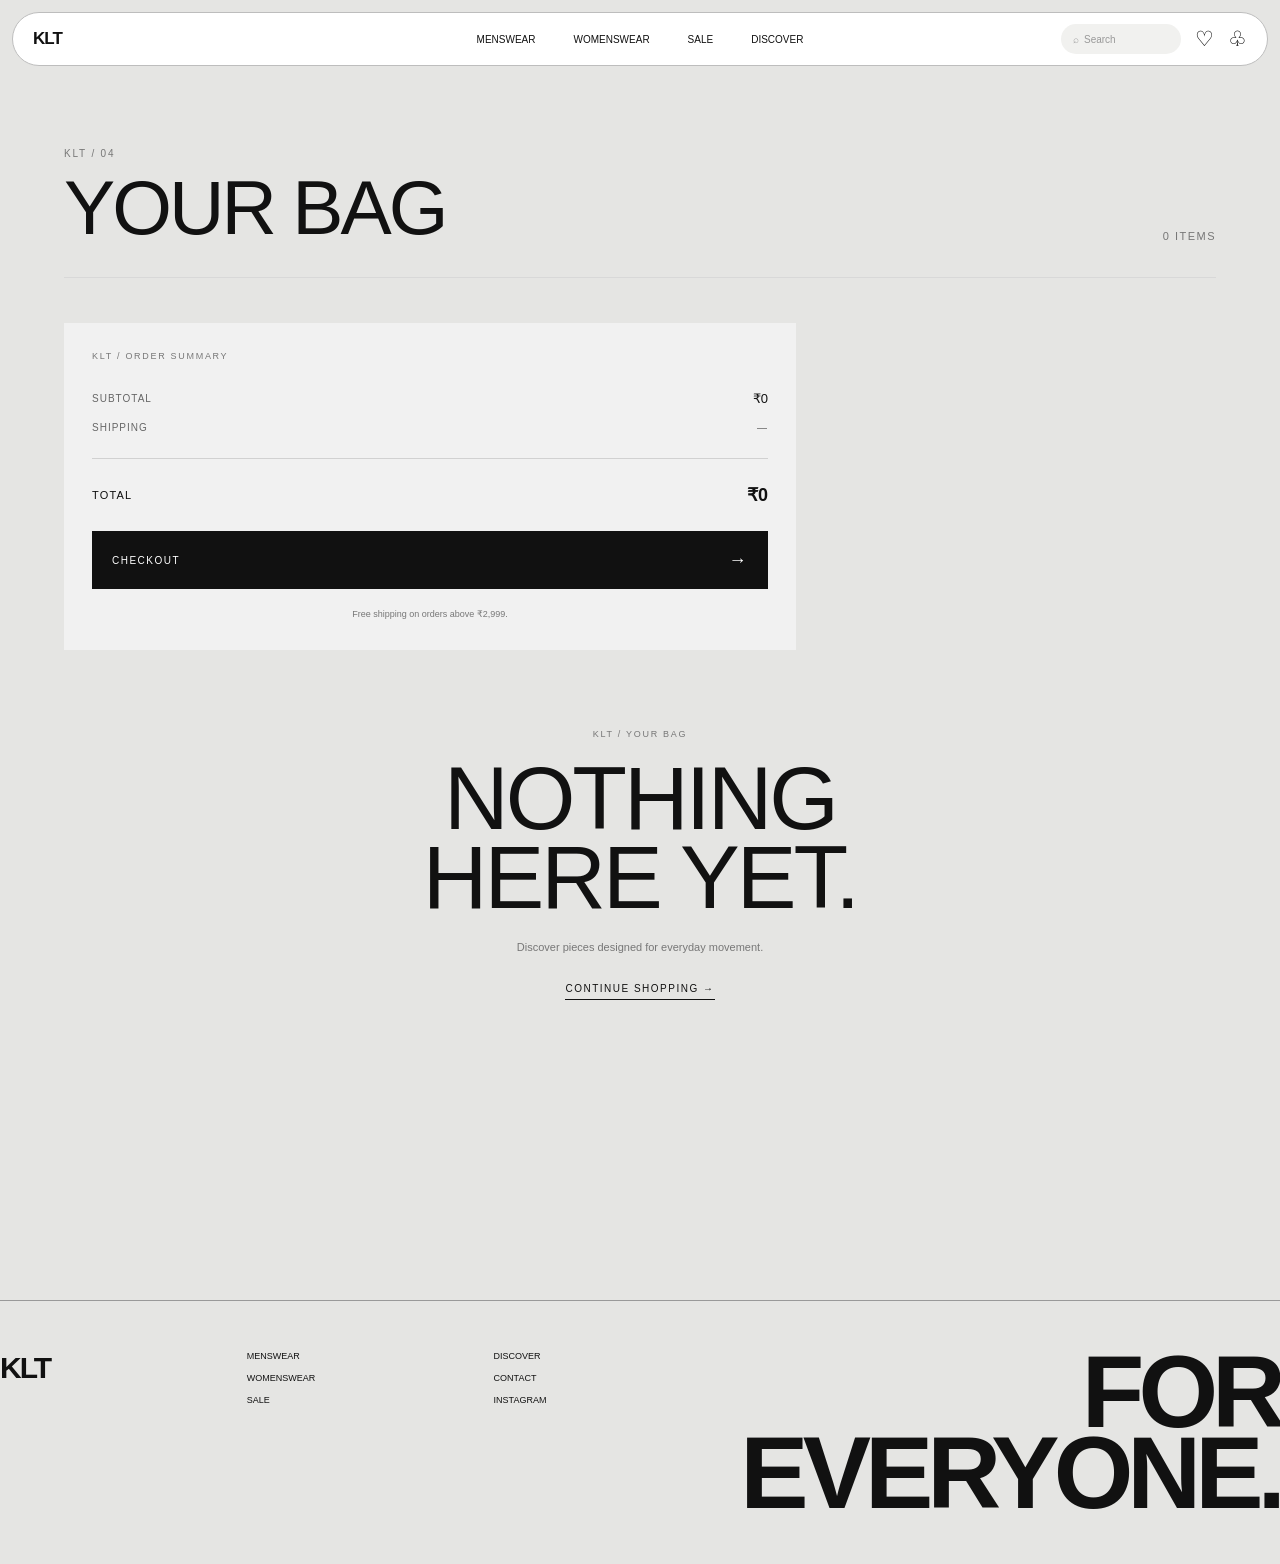
==== bag.html @ d9fa14cc "added wishlist functionality and shopping bag" ====
<!DOCTYPE html>
<html lang="en">

<head>

    <meta charset="UTF-8">

    <meta name="viewport" content="width=device-width, initial-scale=1.0">

    <title>KLT — Shopping Bag</title>

    <link rel="stylesheet" href="style.css">

</head>


<body>


    <!-- ================= NAVBAR ================= -->

    <header class="shop-navbar">

        <a href="index.html" class="shop-logo">
            KLT
        </a>


        <nav class="shop-nav">

            <a href="mens.html">
                MENSWEAR
            </a>

            <a href="womens.html">
                WOMENSWEAR
            </a>

            <a href="sale.html">
                SALE
            </a>

            <a href="discover.html">
                DISCOVER
            </a>

        </nav>


        <div class="shop-actions">

            <div class="shop-search">

                <span>⌕</span>

                <span>
                    Search
                </span>

            </div>


            <button
                type="button"
                aria-label="Wishlist"
            >
                ♡
            </button>


            <button
                type="button"
                aria-label="Shopping bag"
                class="bag-nav-button"
            >
                ♧
            </button>

        </div>

    </header>




    <!-- ================= BAG PAGE ================= -->

    <main class="bag-page">


        <!-- ================= HEADER ================= -->

        <section class="bag-header">

            <div>

                <p>
                    KLT / 04
                </p>

                <h1>
                    YOUR BAG
                </h1>

            </div>


            <span id="bagCount">
                0 ITEMS
            </span>

        </section>




        <!-- ================= BAG CONTENT ================= -->

        <section class="bag-layout">


            <!-- ================= PRODUCTS ================= -->

            <div
                class="bag-items"
                id="bagItems"
            >
            </div>




            <!-- ================= SUMMARY ================= -->

            <aside class="bag-summary">


                <p class="summary-label">
                    KLT / ORDER SUMMARY
                </p>


                <div class="summary-row">

                    <span>
                        SUBTOTAL
                    </span>

                    <strong id="subtotal">
                        ₹0
                    </strong>

                </div>


                <div class="summary-row">

                    <span>
                        SHIPPING
                    </span>

                    <span id="shipping">
                        —
                    </span>

                </div>


                <div class="summary-divider"></div>


                <div class="summary-total">

                    <span>
                        TOTAL
                    </span>

                    <strong id="total">
                        ₹0
                    </strong>

                </div>


                <button
                    class="checkout-button"
                    id="checkoutButton"
                    type="button"
                >

                    <span>
                        CHECKOUT
                    </span>

                    <b>
                        →
                    </b>

                </button>


                <p class="shipping-note">

                    Free shipping on orders
                    above ₹2,999.

                </p>


            </aside>


        </section>




        <!-- ================= EMPTY BAG ================= -->

        <section
            class="empty-bag"
            id="emptyBag"
            style="display:none;"
        >

            <p>
                KLT / YOUR BAG
            </p>


            <h2>
                NOTHING
                <br>
                HERE YET.
            </h2>


            <span>
                Discover pieces designed
                for everyday movement.
            </span>


            <a href="mens.html">
                CONTINUE SHOPPING →
            </a>

        </section>


    </main>




    <!-- ================= FOOTER ================= -->

    <footer class="shop-footer">


        <div class="footer-logo">
            KLT
        </div>


        <div>

            <p>MENSWEAR</p>

            <p>WOMENSWEAR</p>

            <p>SALE</p>

        </div>


        <div>

            <p>DISCOVER</p>

            <p>CONTACT</p>

            <p>INSTAGRAM</p>

        </div>


        <div class="footer-big">

            FOR
            <br>
            EVERYONE.

        </div>


    </footer>




    <!-- ================= BAG SCRIPT ================= -->

    <script>


        /* =====================================================
           GET BAG
        ====================================================== */

        let bag =
            JSON.parse(
                localStorage.getItem("kltBag")
            ) || [];



        /* =====================================================
           ELEMENTS
        ====================================================== */

        const bagItems =
            document.getElementById("bagItems");


        const emptyBag =
            document.getElementById("emptyBag");


        const bagCount =
            document.getElementById("bagCount");


        const subtotalElement =
            document.getElementById("subtotal");


        const shippingElement =
            document.getElementById("shipping");


        const totalElement =
            document.getElementById("total");




        /* =====================================================
           FORMAT PRICE
        ====================================================== */

        function getPrice(price) {

            return Number(
                price
                    .replace("₹", "")
                    .replace(",", "")
            );

        }




        /* =====================================================
           FORMAT CURRENCY
        ====================================================== */

        function formatPrice(price) {

            return "₹" +
                price.toLocaleString("en-IN");

        }




        /* =====================================================
           UPDATE BAG
        ====================================================== */

        function updateBag() {


            bagItems.innerHTML = "";


            if (bag.length === 0) {

                bagItems.style.display =
                    "none";

                emptyBag.style.display =
                    "flex";

                bagCount.textContent =
                    "0 ITEMS";

                subtotalElement.textContent =
                    "₹0";

                shippingElement.textContent =
                    "—";

                totalElement.textContent =
                    "₹0";

                return;

            }


            bagItems.style.display =
                "flex";

            emptyBag.style.display =
                "none";




            /* ================= COUNT ================= */

            const totalItems =
                bag.reduce(
                    (total, item) =>
                        total + item.quantity,
                    0
                );


            bagCount.textContent =
                totalItems +
                (totalItems === 1
                    ? " ITEM"
                    : " ITEMS");




            /* ================= PRODUCTS ================= */

            bag.forEach((item, index) => {


                const price =
                    getPrice(item.price);


                const itemTotal =
                    price * item.quantity;


                const article =
                    document.createElement("article");


                article.className =
                    "bag-item";


                article.innerHTML = `

                    <div class="bag-item-image">

                        <img
                            src="${item.image}"
                            alt="${item.name}"
                        >

                    </div>


                    <div class="bag-item-info">

                        <div class="bag-item-top">

                            <div>

                                <p class="bag-category">
                                    KLT / COLLECTION
                                </p>

                                <h2>
                                    ${item.name}
                                </h2>

                                <p class="bag-size">
                                    SIZE / ${item.size}
                                </p>

                            </div>


                            <strong>
                                ${formatPrice(itemTotal)}
                            </strong>

                        </div>


                        <div class="bag-item-bottom">

                            <div class="quantity-control">

                                <button
                                    type="button"
                                    data-action="decrease"
                                    data-index="${index}"
                                >
                                    −
                                </button>


                                <span>
                                    ${item.quantity}
                                </span>


                                <button
                                    type="button"
                                    data-action="increase"
                                    data-index="${index}"
                                >
                                    +
                                </button>

                            </div>


                            <button
                                class="remove-item"
                                type="button"
                                data-action="remove"
                                data-index="${index}"
                            >
                                REMOVE
                            </button>

                        </div>

                    </div>

                `;


                bagItems.appendChild(article);

            });




            /* ================= TOTAL ================= */

            const subtotal =
                bag.reduce(
                    (total, item) =>
                        total +
                        (
                            getPrice(item.price) *
                            item.quantity
                        ),
                    0
                );


            let shipping = 0;


            if (subtotal > 0 && subtotal < 2999) {

                shipping = 99;

            }


            const total =
                subtotal + shipping;


            subtotalElement.textContent =
                formatPrice(subtotal);


            shippingElement.textContent =
                shipping === 0
                    ? "FREE"
                    : formatPrice(shipping);


            totalElement.textContent =
                formatPrice(total);

        }




        /* =====================================================
           QUANTITY + REMOVE
        ====================================================== */

        bagItems.addEventListener(
            "click",
            function(event) {


                const button =
                    event.target.closest("button");


                if (!button) {

                    return;

                }


                const index =
                    Number(button.dataset.index);


                const action =
                    button.dataset.action;


                if (
                    action === "increase"
                ) {

                    bag[index].quantity += 1;

                }


                if (
                    action === "decrease"
                ) {

                    bag[index].quantity -= 1;


                    if (
                        bag[index].quantity <= 0
                    ) {

                        bag.splice(index, 1);

                    }

                }


                if (
                    action === "remove"
                ) {

                    bag.splice(index, 1);

                }


                localStorage.setItem(
                    "kltBag",
                    JSON.stringify(bag)
                );


                updateBag();

            }
        );




        /* =====================================================
           CHECKOUT
        ====================================================== */

        document
            .getElementById("checkoutButton")
            .addEventListener(
                "click",
                function() {


                    if (bag.length === 0) {

                        return;

                    }


                    alert(
                        "KLT checkout is coming next."
                    );

                }
            );




        /* =====================================================
           INITIAL LOAD
        ====================================================== */

        updateBag();


    </script>


</body>

</html>
---- style.css ----
/* =========================================
   RESET
========================================= */

* {
    margin: 0;
    padding: 0;
    box-sizing: border-box;
}


html {
    scroll-behavior: smooth;
}


body {
    width: 100%;

    min-height: 100vh;

    background: #e5e5e3;

    color: #111;

    font-family: Arial, Helvetica, sans-serif;

    overflow-x: hidden;
}


/* =========================================
   NAVBAR
========================================= */

.navbar {

    width: calc(100% - 24px);

    height: 54px;

    margin: 12px;

    padding: 0 20px;

    background: #ffffff;

    border: 1px solid #bdbdbd;

    border-radius: 30px;

    display: flex;

    align-items: center;

    justify-content: space-between;

    position: relative;

    z-index: 10;
}


/* LOGO */

.logo {

    width: 60px;

    font-size: 10px;

    font-weight: 900;

    line-height: 9px;

    letter-spacing: -0.5px;
}


.logo span {

    display: block;

}


/* NAV LINKS */

nav {

    display: flex;

    align-items: center;

    justify-content: center;

    gap: 42px;

    position: absolute;

    left: 50%;

    transform: translateX(-50%);
}


nav a {

    color: #111;

    text-decoration: none;

    font-size: 10px;

    white-space: nowrap;
}


/* RIGHT SIDE */

.nav-right {

    display: flex;

    align-items: center;

    gap: 14px;
}


.search {

    width: 120px;

    height: 30px;

    border-radius: 20px;

    background: #f1f1ef;

    display: flex;

    align-items: center;

    gap: 5px;

    padding: 0 12px;

    color: #999;

    font-size: 10px;
}


.nav-right button {

    border: none;

    background: transparent;

    font-size: 21px;

    cursor: pointer;

    color: #111;
}


/* =========================================
   MAIN CONTAINER
========================================= */

.container {

    width: calc(100% - 24px);

    margin: 0 12px 12px;

    display: grid;

    grid-template-columns: 1fr 1fr;

    gap: 8px;

    height: 620px;

}


/* =========================================
   LEFT COLUMN
========================================= */

.left-column {

    min-width: 0;

    display: grid;

    grid-template-rows: 1.7fr 1fr;

    gap: 8px;

}


/* =========================================
   TEXT CARD
========================================= */

.text-card {

    min-height: 0;

    background: #d7d7d3;

    border-radius: 22px;

    padding: clamp(30px, 4vw, 65px);

    position: relative;

    overflow: hidden;

}


/* =========================================
   HEADING
========================================= */

.heading {

    width: 100%;

}


.heading h1 {

    font-size: clamp(42px, 5.2vw, 88px);

    line-height: 0.88;

    font-weight: 900;

    letter-spacing: -5px;

}


/* =========================================
   FIRST LINE
========================================= */

.first-line {

    display: flex;

    align-items: center;

    gap: 25px;

}


.arrow {

    font-size: clamp(42px, 5vw, 80px);

    font-weight: 300;

    line-height: 1;

}


/* =========================================
   DESCRIPTION
========================================= */

.text-card p {

    position: absolute;

    left: clamp(30px, 4vw, 65px);

    bottom: clamp(30px, 4vw, 55px);

    max-width: 390px;

    font-size: 13px;

    line-height: 1.5;

}


/* =========================================
   SMALL CARDS
========================================= */

.small-cards {

    min-height: 0;

    display: grid;

    grid-template-columns: 1fr 1fr;

    gap: 8px;

}


.small-card {

    position: relative;

    min-width: 0;

    min-height: 0;

    border-radius: 22px;

    overflow: hidden;

    background: #ccc;

}


.small-card img {

    width: 100%;

    height: 100%;

    object-fit: cover;

    display: block;

}


/* =========================================
   SMALL CARD TEXT
========================================= */

.card-title {

    position: absolute;

    left: 25px;

    bottom: 22px;

    color: white;

    font-size: clamp(18px, 2vw, 30px);

    font-weight: 900;

    letter-spacing: -1px;

    z-index: 2;

}


/* =========================================
   HERO
========================================= */

.hero {

    min-width: 0;

    height: 620px;

    min-height: 0;

    border-radius: 22px;

    overflow: hidden;

    position: relative;

    background: #ccc;

}


.hero img {

    width: 100%;

    height: 100%;

    object-fit: cover;

    display: block;

}


/* =========================================
   SHOP BUTTON
========================================= */

.shop-button {

    position: absolute;

    top: 58%;

    left: 55%;

    transform: translate(-50%, -50%);

    width: 82px;

    height: 82px;

    border: none;

    border-radius: 50%;

    background: rgba(255, 255, 255, 0.78);

    color: white;

    display: flex;

    flex-direction: column;

    align-items: center;

    justify-content: center;

    font-size: 10px;

    font-weight: 700;

    line-height: 1;

    cursor: pointer;

}


/* =========================================
   HERO BUTTONS
========================================= */

.hero-actions {

    position: absolute;

    left: 25px;

    right: 25px;

    bottom: 20px;

    display: flex;

    justify-content: flex-end;

    gap: 10px;

}


.learn-button,
.contact-button {

    height: 42px;

    border: none;

    border-radius: 25px;

    display: flex;

    align-items: center;

    justify-content: space-between;

    padding: 0 10px 0 18px;

    font-size: 9px;

    cursor: pointer;

}


/* =========================================
   LEARN
========================================= */

.learn-button {

    width: 180px;

    background: white;

}


.learn-button b {

    width: 27px;

    height: 27px;

    border-radius: 50%;

    background: #111;

    color: white;

    display: flex;

    align-items: center;

    justify-content: center;

    font-size: 14px;

}


/* =========================================
   CONTACT
========================================= */

.contact-button {

    width: 160px;

    background: rgba(255, 255, 255, 0.78);

}


.contact-button b {

    font-size: 10px;

}


/* =========================================
   LARGE LAPTOP
========================================= */

@media (max-width: 1200px) {

    nav {

        gap: 25px;

    }


    nav a {

        font-size: 9px;

    }


    .search {

        width: 90px;

    }


    .text-card {

        padding: 35px;

    }


    .text-card p {

        left: 35px;

    }

}


/* =========================================
   TABLET
========================================= */

@media (max-width: 800px) {

    .navbar {

        height: 50px;

    }


    nav {

        display: none;

    }


    .container {

        grid-template-columns: 1fr;

        height: auto;

    }


    .left-column {

        grid-template-rows: auto auto;

    }


    .hero {

        height: 600px;

        min-height: 0;

    }


    .text-card {

        min-height: 450px;

    }

}


/* =========================================
   MOBILE
========================================= */

@media (max-width: 550px) {

    .navbar {

        width: calc(100% - 14px);

        margin: 7px;

        padding: 0 13px;

    }


    .container {

        width: calc(100% - 14px);

        margin: 0 7px 7px;

        height: auto;

    }


    .nav-right {

        gap: 8px;

    }


    .search {

        display: none;

    }


    .text-card {

        min-height: 420px;

        padding: 28px;

        border-radius: 18px;

    }


    .heading h1 {

        font-size: 44px;

        letter-spacing: -3px;

    }


    .arrow {

        font-size: 45px;

    }


    .text-card p {

        left: 28px;

        bottom: 28px;

        max-width: 260px;

        font-size: 10px;

    }


    .small-cards {

        grid-template-columns: 1fr;

    }


    .small-card {

        min-height: 240px;

    }


    .hero {

        height: 560px;

        min-height: 0;

        border-radius: 18px;

    }


    .hero-actions {

        left: 12px;

        right: 12px;

    }


    .learn-button {

        width: 50%;

    }


    .contact-button {

        width: 50%;

    }

}

/* =========================================================
   KLT MENSWEAR PAGE
========================================================= */


/* =========================================
   SHOP NAVBAR
========================================= */

.shop-navbar {

    width: calc(100% - 24px);

    height: 54px;

    margin: 12px;

    padding: 0 20px;

    background: #ffffff;

    border: 1px solid #bdbdbd;

    border-radius: 30px;

    display: flex;

    align-items: center;

    justify-content: space-between;

    position: relative;

    z-index: 10;
}


.shop-logo {

    color: #111;

    text-decoration: none;

    font-size: 17px;

    font-weight: 900;

    letter-spacing: -1px;
}


.shop-nav {

    display: flex;

    gap: 38px;

    position: absolute;

    left: 50%;

    transform: translateX(-50%);
}


.shop-nav a {

    color: #111;

    text-decoration: none;

    font-size: 10px;

    font-weight: 500;

    white-space: nowrap;

    position: relative;
}


.shop-nav a.active {

    font-weight: 700;
}


.shop-nav a.active::after {

    content: "";

    position: absolute;

    left: 0;

    right: 0;

    bottom: -7px;

    height: 1px;

    background: #111;
}


/* NAV RIGHT */

.shop-actions {

    display: flex;

    align-items: center;

    gap: 14px;
}


.shop-search {

    width: 120px;

    height: 30px;

    border-radius: 20px;

    background: #f1f1ef;

    display: flex;

    align-items: center;

    gap: 5px;

    padding: 0 12px;

    color: #999;

    font-size: 10px;
}


.shop-actions button {

    border: none;

    background: transparent;

    font-size: 21px;

    cursor: pointer;
}


/* =========================================
   MENS PAGE
========================================= */

.mens-page {

    width: calc(100% - 24px);

    margin: 0 12px 30px;
}


/* =========================================
   HERO
========================================= */

.mens-hero {

    width: 100%;

    height: 78vh;

    min-height: 600px;

    border-radius: 24px;

    overflow: hidden;

    position: relative;

    background: #ccc;
}


.mens-hero img {

    width: 100%;

    height: 100%;

    object-fit: cover;

    display: block;
}


/* DARK OVERLAY */

.mens-hero::after {

    content: "";

    position: absolute;

    inset: 0;

    background:
        linear-gradient(
            to top,
            rgba(0,0,0,0.42),
            transparent 55%
        );
}


/* HERO CONTENT */

.mens-hero-content {

    position: absolute;

    z-index: 2;

    left: 45px;

    bottom: 45px;

    color: white;

    max-width: 500px;
}


.eyebrow {

    font-size: 10px;

    letter-spacing: 1px;

    margin-bottom: 12px;
}


.mens-hero-content h1 {

    font-size: clamp(65px, 11vw, 170px);

    line-height: 0.8;

    letter-spacing: -8px;

    font-weight: 900;

    margin-bottom: 28px;
}


.hero-description {

    font-size: 14px;

    line-height: 1.4;

    max-width: 250px;

    margin-bottom: 22px;
}


.explore-button {

    height: 44px;

    padding: 0 8px 0 18px;

    border: none;

    border-radius: 25px;

    background: white;

    display: flex;

    align-items: center;

    gap: 35px;

    font-size: 9px;

    cursor: pointer;
}


.explore-button span {

    width: 28px;

    height: 28px;

    border-radius: 50%;

    background: #111;

    color: white;

    display: flex;

    align-items: center;

    justify-content: center;

    font-size: 14px;
}


/* =========================================
   CATEGORY SECTION
========================================= */

.category-section {

    margin-top: 70px;

    border-top: 1px solid #aaa;

    border-bottom: 1px solid #aaa;
}


.section-heading {

    padding: 18px 0;

    display: flex;

    align-items: center;

    justify-content: space-between;
}


.section-heading h2 {

    font-size: 13px;

    font-weight: 700;
}


.section-heading span {

    font-size: 9px;

    color: #777;
}


.categories {

    display: grid;

    grid-template-columns:
        repeat(5, 1fr);

    border-top: 1px solid #aaa;
}


.categories a {

    min-height: 85px;

    padding: 18px;

    color: #111;

    text-decoration: none;

    border-right: 1px solid #aaa;

    display: flex;

    flex-direction: column;

    justify-content: space-between;

    font-size: 11px;

    font-weight: 600;
}


.categories a:last-child {

    border-right: none;
}


.categories span {

    font-size: 9px;

    color: #888;
}


/* =========================================
   PRODUCTS
========================================= */

.products-section {

    margin-top: 100px;
}


.product-heading {

    display: flex;

    align-items: flex-end;

    justify-content: space-between;

    margin-bottom: 30px;
}


.product-heading p {

    font-size: 9px;

    color: #777;

    margin-bottom: 8px;
}


.product-heading h2 {

    font-size: clamp(35px, 5vw, 70px);

    line-height: 0.9;

    letter-spacing: -4px;

    font-weight: 900;
}


.product-heading a {

    color: #111;

    font-size: 9px;

    text-decoration: none;
}


/* =========================================
   PRODUCT GRID
========================================= */

.product-grid {

    display: grid;

    grid-template-columns:
        repeat(4, 1fr);

    gap: 10px;
}


.product-card {

    min-width: 0;
}


.product-image {

    height: 430px;

    border-radius: 18px;

    overflow: hidden;

    position: relative;

    background: #ddd;
}


.product-image img {

    width: 100%;

    height: 100%;

    object-fit: cover;

    display: block;

    transition: transform 0.5s ease;
}


.product-card:hover
.product-image img {

    transform: scale(1.04);
}


/* WISHLIST */

.wishlist {

    position: absolute;

    top: 15px;

    right: 15px;

    width: 34px;

    height: 34px;

    border: none;

    border-radius: 50%;

    background: rgba(255,255,255,0.85);

    font-size: 17px;

    cursor: pointer;
}


/* NEW TAG */

.product-tag {

    position: absolute;

    left: 15px;

    top: 15px;

    padding: 7px 10px;

    border-radius: 20px;

    background: #111;

    color: white;

    font-size: 8px;
}


/* PRODUCT INFO */

.product-info {

    padding: 14px 2px;

    display: flex;

    align-items: flex-start;

    justify-content: space-between;

    gap: 10px;
}


.product-info h3 {

    font-size: 10px;

    margin-bottom: 5px;
}


.product-info p {

    font-size: 9px;

    color: #888;
}


.product-info strong {

    font-size: 10px;

    white-space: nowrap;
}


/* =========================================
   EDITORIAL
========================================= */

.mens-editorial {

    margin-top: 120px;

    display: grid;

    grid-template-columns: 1.2fr 0.8fr;

    min-height: 650px;

    border-radius: 24px;

    overflow: hidden;

    background: #d7d7d3;
}


.editorial-image {

    min-height: 650px;
}


.editorial-image img {

    width: 100%;

    height: 100%;

    object-fit: cover;

    display: block;
}


.editorial-content {

    padding: 60px;

    display: flex;

    flex-direction: column;

    justify-content: center;
}


.editorial-content > p:first-child {

    font-size: 9px;

    color: #777;

    margin-bottom: 30px;
}


.editorial-content h2 {

    font-size: clamp(45px, 5vw, 80px);

    line-height: 0.88;

    letter-spacing: -5px;

    margin-bottom: 35px;
}


.editorial-text {

    max-width: 270px;

    font-size: 12px;

    line-height: 1.5;

    margin-bottom: 35px;
}


.editorial-content a {

    color: #111;

    font-size: 9px;

    text-decoration: none;
}


/* =========================================
   FOOTER
========================================= */

.shop-footer {

    margin-top: 120px;

    padding: 50px 0;

    border-top: 1px solid #999;

    display: grid;

    grid-template-columns:
        1fr 1fr 1fr 2fr;

    gap: 30px;
}


.footer-logo {

    font-size: 30px;

    font-weight: 900;

    letter-spacing: -2px;
}


.shop-footer p {

    font-size: 9px;

    margin-bottom: 12px;
}


.footer-big {

    font-size: clamp(50px, 8vw, 120px);

    line-height: 0.8;

    font-weight: 900;

    letter-spacing: -6px;

    text-align: right;
}


/* =========================================
   TABLET
========================================= */

@media (max-width: 1000px) {

    .shop-nav {

        gap: 20px;

    }


    .shop-nav a {

        font-size: 8px;

    }


    .product-grid {

        grid-template-columns:
            repeat(2, 1fr);

    }


    .categories {

        grid-template-columns:
            repeat(3, 1fr);

    }


    .categories a:nth-child(3) {

        border-right: none;

    }


    .mens-editorial {

        grid-template-columns: 1fr;

    }


    .editorial-image {

        height: 500px;

    }

}


/* =========================================
   MOBILE
========================================= */

@media (max-width: 650px) {

    .shop-navbar {

        width: calc(100% - 14px);

        margin: 7px;

        padding: 0 12px;

    }


    .shop-nav {

        display: none;

    }


    .shop-search {

        display: none;

    }


    .mens-page {

        width: calc(100% - 14px);

        margin: 0 7px 20px;

    }


    .mens-hero {

        height: 75vh;

        min-height: 500px;

        border-radius: 18px;

    }


    .mens-hero-content {

        left: 25px;

        bottom: 25px;

    }


    .mens-hero-content h1 {

        font-size: 60px;

        letter-spacing: -4px;

    }


    .categories {

        grid-template-columns:
            1fr 1fr;

    }


    .categories a {

        border-bottom: 1px solid #aaa;

    }


    .product-grid {

        grid-template-columns:
            1fr 1fr;

        gap: 7px;

    }


    .product-image {

        height: 280px;

        border-radius: 14px;

    }


    .product-heading {

        align-items: flex-end;

    }


    .product-heading h2 {

        font-size: 38px;

    }


    .product-heading a {

        display: none;

    }


    .mens-editorial {

        margin-top: 70px;

        border-radius: 18px;

    }


    .editorial-content {

        padding: 35px;

    }


    .shop-footer {

        grid-template-columns:
            1fr 1fr;

    }


    .footer-big {

        grid-column: 1 / -1;

        text-align: left;

        margin-top: 30px;

    }

}

/* =========================================================
   KLT WOMENSWEAR
========================================================= */


/* =========================================
   PAGE
========================================= */

.womens-page {

    width: calc(100% - 24px);

    margin: 0 12px 30px;

}


/* =========================================
   HERO
========================================= */

.womens-hero {

    width: 100%;

    height: 78vh;

    min-height: 600px;

    border-radius: 24px;

    overflow: hidden;

    position: relative;

    background: #d7d7d3;

}


.womens-hero img {

    width: 100%;

    height: 100%;

    object-fit: cover;

    display: block;

}


.womens-hero::after {

    content: "";

    position: absolute;

    inset: 0;

    background:
        linear-gradient(
            to top,
            rgba(0,0,0,0.38),
            transparent 58%
        );

}


/* =========================================
   HERO CONTENT
========================================= */

.womens-hero-content {

    position: absolute;

    z-index: 2;

    left: 45px;

    bottom: 45px;

    color: white;

    max-width: 560px;

}


.womens-hero-content .eyebrow {

    font-size: 10px;

    letter-spacing: 1px;

    margin-bottom: 12px;

}


.womens-hero-content h1 {

    font-size: clamp(60px, 10vw, 155px);

    line-height: 0.82;

    letter-spacing: -8px;

    font-weight: 900;

    margin-bottom: 28px;

}


.womens-hero-content .hero-description {

    font-size: 14px;

    line-height: 1.4;

    max-width: 280px;

    margin-bottom: 22px;

}


/* =========================================
   WOMENS EDITORIAL
========================================= */

.womens-editorial {

    margin-top: 120px;

    display: grid;

    grid-template-columns: 0.8fr 1.2fr;

    min-height: 650px;

    border-radius: 24px;

    overflow: hidden;

    background: #d7d7d3;

}


.womens-editorial-content {

    padding: 60px;

    display: flex;

    flex-direction: column;

    justify-content: center;

}


.womens-editorial-content > p:first-child {

    font-size: 9px;

    color: #777;

    margin-bottom: 30px;

}


.womens-editorial-content h2 {

    font-size: clamp(45px, 5vw, 80px);

    line-height: 0.88;

    letter-spacing: -5px;

    margin-bottom: 35px;

}


.womens-editorial-content .editorial-text {

    max-width: 270px;

    font-size: 12px;

    line-height: 1.5;

    margin-bottom: 35px;

}


.womens-editorial-content a {

    color: #111;

    font-size: 9px;

    text-decoration: none;

}


.womens-editorial-image {

    min-height: 650px;

}


.womens-editorial-image img {

    width: 100%;

    height: 100%;

    object-fit: cover;

    display: block;

}


/* =========================================
   TABLET
========================================= */

@media (max-width: 1000px) {

    .womens-editorial {

        grid-template-columns: 1fr;

    }


    .womens-editorial-image {

        height: 500px;

    }

}


/* =========================================
   MOBILE
========================================= */

@media (max-width: 650px) {

    .womens-page {

        width: calc(100% - 14px);

        margin: 0 7px 20px;

    }


    .womens-hero {

        height: 75vh;

        min-height: 500px;

        border-radius: 18px;

    }


    .womens-hero-content {

        left: 25px;

        bottom: 25px;

    }


    .womens-hero-content h1 {

        font-size: 58px;

        letter-spacing: -4px;

    }


    .womens-editorial {

        margin-top: 70px;

        border-radius: 18px;

    }


    .womens-editorial-content {

        padding: 35px;

    }


    .womens-editorial-image {

        min-height: 450px;

    }

}


/* =========================================================
   KLT PRODUCT PAGE
========================================================= */


/* =========================================
   PRODUCT PAGE
========================================= */

.product-page {

    width: calc(100% - 24px);

    margin: 0 12px 100px;

    display: grid;

    grid-template-columns: 1.1fr 0.9fr;

    gap: 50px;

    align-items: start;

}


/* =========================================
   GALLERY
========================================= */

.product-gallery {

    min-width: 0;

}


.product-main-image {

    width: 100%;

    height: 760px;

    border-radius: 24px;

    overflow: hidden;

    position: relative;

    background: #ddd;

}


.product-main-image img {

    width: 100%;

    height: 100%;

    object-fit: cover;

    display: block;

}


.product-badge {

    position: absolute;

    top: 20px;

    left: 20px;

    background: #111;

    color: white;

    border-radius: 20px;

    padding: 8px 12px;

    font-size: 8px;

}


.thumbnail-row {

    display: grid;

    grid-template-columns:
        repeat(3, 1fr);

    gap: 8px;

    margin-top: 8px;

}


.thumbnail {

    height: 120px;

    border: 1px solid transparent;

    border-radius: 14px;

    overflow: hidden;

    padding: 0;

    background: #ddd;

    cursor: pointer;

}


.thumbnail.active {

    border-color: #111;

}


.thumbnail img {

    width: 100%;

    height: 100%;

    object-fit: cover;

    display: block;

}


/* =========================================
   PRODUCT DETAILS
========================================= */

.product-details {

    padding: 25px 15px 0 0;

    position: sticky;

    top: 25px;

}


.product-category {

    font-size: 9px;

    color: #888;

    margin-bottom: 25px;

}


.product-top h1 {

    font-size: clamp(50px, 6vw, 90px);

    line-height: 0.82;

    letter-spacing: -5px;

    font-weight: 900;

    margin-bottom: 30px;

}


.product-price {

    font-size: 18px;

    font-weight: 600;

    margin-bottom: 25px;

}


.product-description {

    max-width: 350px;

    font-size: 12px;

    line-height: 1.6;

    color: #666;

}


/* =========================================
   SIZE
========================================= */

.size-section {

    margin-top: 55px;

}


.size-heading {

    display: flex;

    justify-content: space-between;

    align-items: center;

    margin-bottom: 12px;

    font-size: 9px;

}


.size-heading a {

    color: #666;

    text-decoration: underline;

}


.sizes {

    display: grid;

    grid-template-columns:
        repeat(4, 1fr);

    gap: 6px;

}


.sizes button {

    height: 45px;

    border: 1px solid #aaa;

    background: transparent;

    border-radius: 3px;

    font-size: 10px;

    cursor: pointer;

}


.sizes button:hover,
.sizes button.selected {

    background: #111;

    color: white;

    border-color: #111;

}


/* =========================================
   ADD TO BAG
========================================= */

.add-to-bag {

    width: 100%;

    height: 55px;

    margin-top: 25px;

    border: none;

    border-radius: 30px;

    background: #111;

    color: white;

    padding: 0 20px;

    display: flex;

    align-items: center;

    justify-content: space-between;

    font-size: 10px;

    cursor: pointer;

    transition: 0.2s;

}


.add-to-bag:hover {

    opacity: 0.8;

}


.add-to-bag span:last-child {

    font-size: 20px;

}


/* =========================================
   WISHLIST
========================================= */

.add-wishlist {

    width: 100%;

    height: 45px;

    margin-top: 8px;

    border: 1px solid #aaa;

    border-radius: 25px;

    background: transparent;

    font-size: 9px;

    cursor: pointer;

}


/* =========================================
   PRODUCT INFORMATION
========================================= */

.product-information {

    margin-top: 45px;

    border-top: 1px solid #aaa;

}


.product-information details {

    border-bottom: 1px solid #aaa;

    padding: 18px 0;

}


.product-information summary {

    list-style: none;

    cursor: pointer;

    font-size: 10px;

    font-weight: 600;

    display: flex;

    justify-content: space-between;

}


.product-information summary::after {

    content: "+";

    font-size: 14px;

}


.product-information details[open]
summary::after {

    content: "−";

}


.product-information p {

    margin-top: 15px;

    font-size: 10px;

    line-height: 1.6;

    color: #777;

}


/* =========================================
   RECOMMENDED
========================================= */

.recommended {

    width: calc(100% - 24px);

    margin: 0 12px 100px;

}


.recommended-heading {

    display: flex;

    align-items: flex-end;

    justify-content: space-between;

    margin-bottom: 35px;

}


.recommended-heading p {

    font-size: 9px;

    color: #888;

    margin-bottom: 10px;

}


.recommended-heading h2 {

    font-size: clamp(45px, 5vw, 75px);

    line-height: 0.85;

    letter-spacing: -5px;

}


.recommended-heading a {

    color: #111;

    text-decoration: none;

    font-size: 9px;

}


.recommended-grid {

    display: grid;

    grid-template-columns:
        repeat(3, 1fr);

    gap: 10px;

}


.recommended-card a {

    color: #111;

    text-decoration: none;

}


.recommended-image {

    height: 500px;

    border-radius: 18px;

    overflow: hidden;

    background: #ddd;

}


.recommended-image img {

    width: 100%;

    height: 100%;

    object-fit: cover;

    display: block;

    transition: transform 0.5s ease;

}


.recommended-card:hover
.recommended-image img {

    transform: scale(1.04);

}


.recommended-info {

    padding: 14px 2px;

    display: flex;

    justify-content: space-between;

    font-size: 9px;

}


.recommended-info strong {

    font-size: 10px;

}


/* =========================================
   TABLET
========================================= */

@media (max-width: 900px) {

    .product-page {

        grid-template-columns: 1fr;

        gap: 30px;

    }


    .product-main-image {

        height: 650px;

    }


    .product-details {

        position: static;

        padding-right: 0;

    }


    .recommended-grid {

        grid-template-columns:
            repeat(2, 1fr);

    }

}


/* =========================================
   MOBILE
========================================= */

@media (max-width: 600px) {

    .product-page {

        width: calc(100% - 14px);

        margin: 0 7px 70px;

    }


    .product-main-image {

        height: 550px;

        border-radius: 18px;

    }


    .thumbnail {

        height: 90px;

    }


    .product-details {

        padding: 10px 0 0;

    }


    .product-top h1 {

        font-size: 55px;

        letter-spacing: -4px;

    }


    .size-section {

        margin-top: 40px;

    }


    .recommended {

        width: calc(100% - 14px);

        margin: 0 7px 70px;

    }


    .recommended-grid {

        grid-template-columns:
            1fr 1fr;

        gap: 7px;

    }


    .recommended-image {

        height: 300px;

        border-radius: 14px;

    }


    .recommended-heading a {

        display: none;

    }

}

/* =========================================================
   FINAL HOMEPAGE FIX
   KLT HERO GRID
========================================================= */


/* MAIN GRID */

.container {

    width: calc(100% - 24px);

    margin: 0 12px 12px;

    display: grid;

    grid-template-columns: 1fr 1fr;

    gap: 8px;

    height: 680px;

    min-height: 0;

}


/* LEFT SIDE */

.left-column {

    width: 100%;

    height: 100%;

    min-height: 0;

    display: grid;

    grid-template-rows: 2fr 1fr;

    gap: 8px;

}


/* TEXT CARD */

.text-card {

    width: 100%;

    height: 100%;

    min-height: 0;

    box-sizing: border-box;

    background: #d7d7d3;

    border-radius: 22px;

    padding: 45px;

    position: relative;

    overflow: hidden;

}


/* HEADING */

.heading h1 {

    margin: 0;

    font-size: clamp(45px, 5vw, 82px);

    line-height: 0.88;

    font-weight: 900;

    letter-spacing: -5px;

}


.first-line {

    display: flex;

    align-items: center;

    gap: 25px;

}


.arrow {

    font-size: clamp(45px, 5vw, 80px);

    line-height: 1;

}


/* DESCRIPTION */

.text-card p {

    position: absolute;

    left: 45px;

    bottom: 45px;

    max-width: 400px;

    margin: 0;

    font-size: 13px;

    line-height: 1.5;

}


/* BOTTOM TWO IMAGES */

.small-cards {

    width: 100%;

    height: 100%;

    min-height: 0;

    display: grid;

    grid-template-columns: 1fr 1fr;

    gap: 8px;

}


.small-card {

    width: 100%;

    height: 100%;

    min-height: 0;

    position: relative;

    overflow: hidden;

    border-radius: 22px;

    background: #ccc;

}


.small-card img {

    width: 100%;

    height: 100%;

    object-fit: cover;

    display: block;

}


/* SMALL IMAGE TEXT */

.card-title {

    position: absolute;

    left: 20px;

    bottom: 20px;

    z-index: 2;

    color: white;

    font-size: 20px;

    font-weight: 900;

}


/* =========================================================
   RIGHT HERO
========================================================= */

.hero {

    width: 100%;

    height: 100%;

    min-height: 0;

    position: relative;

    overflow: hidden;

    border-radius: 22px;

    background: #ccc;

}


.hero img {

    width: 100%;

    height: 100%;

    object-fit: cover;

    display: block;

}


/* SHOP BUTTON */

.shop-button {

    position: absolute;

    top: 55%;

    left: 55%;

    transform: translate(-50%, -50%);

    width: 82px;

    height: 82px;

    border: none;

    border-radius: 50%;

    background: rgba(255,255,255,0.78);

    color: white;

    display: flex;

    flex-direction: column;

    justify-content: center;

    align-items: center;

    font-size: 10px;

    font-weight: 700;

    line-height: 1;

    cursor: pointer;

}


/* HERO BOTTOM BUTTONS */

.hero-actions {

    position: absolute;

    left: 25px;

    right: 25px;

    bottom: 20px;

    display: flex;

    justify-content: flex-end;

    gap: 10px;

}


.learn-button,
.contact-button {

    height: 42px;

    border: none;

    border-radius: 25px;

    display: flex;

    align-items: center;

    justify-content: space-between;

    padding: 0 10px 0 18px;

    font-size: 9px;

}


.learn-button {

    width: 180px;

    background: white;

}


.learn-button b {

    width: 27px;

    height: 27px;

    border-radius: 50%;

    background: #111;

    color: white;

    display: flex;

    justify-content: center;

    align-items: center;

}


.contact-button {

    width: 160px;

    background: rgba(255,255,255,0.78);

}


/* =========================================================
   TABLET
========================================================= */

@media (max-width: 800px) {

    .container {

        grid-template-columns: 1fr;

        height: auto;

    }


    .left-column {

        height: auto;

        grid-template-rows: 450px 250px;

    }


    .text-card {

        height: 100%;

    }


    .small-cards {

        height: 100%;

    }


    .hero {

        height: 600px;

    }

}


/* =========================================================
   MOBILE
========================================================= */

@media (max-width: 550px) {

    .container {

        width: calc(100% - 14px);

        margin: 0 7px 7px;

    }


    .left-column {

        grid-template-rows: 420px 500px;

    }


    .text-card {

        padding: 28px;

        border-radius: 18px;

    }


    .heading h1 {

        font-size: 44px;

        letter-spacing: -3px;

    }


    .text-card p {

        left: 28px;

        bottom: 28px;

        max-width: 270px;

        font-size: 10px;

    }


    .small-cards {

        grid-template-columns: 1fr 1fr;

    }


    .small-card {

        border-radius: 18px;

    }


    .hero {

        height: 560px;

        border-radius: 18px;

    }


    .hero-actions {

        left: 12px;

        right: 12px;

    }


    .learn-button,
    .contact-button {

        width: 50%;

    }

}

/* =========================================================
   KLT SALE PAGE — FINAL CLEAN VERSION
========================================================= */

.sale-page {
    width: calc(100% - 24px);
    margin: 0 12px 30px;
    overflow: hidden;
}

/* ================= SALE HERO ================= */

.sale-hero {
    width: 100%;
    height: 720px;
    display: grid;
    grid-template-columns: 46% 54%;
    gap: 8px;
    margin-top: 10px;
    overflow: hidden;
}

.sale-hero-left {
    position: relative;
    min-width: 0;
    height: 720px;
    padding: 45px 50px;
    box-sizing: border-box;
    background: #d7d7d3;
    border-radius: 24px;
    overflow: hidden;
    display: flex;
    flex-direction: column;
}

.sale-hero-left > p:first-child {
    margin: 0;
    color: #777;
    font-size: 10px;
    letter-spacing: 1.5px;
}

.sale-hero-left h1 {
    margin: 72px 0 0;
    font-size: clamp(80px, 9vw, 145px);
    line-height: 0.78;
    letter-spacing: -8px;
    font-weight: 900;
}

.sale-number {
    margin-top: 85px;
    font-size: clamp(75px, 8vw, 125px);
    line-height: 0.8;
    letter-spacing: -7px;
    font-weight: 900;
    color: #4f4f4b;
}

.sale-description {
    margin: auto 0 0;
    max-width: 300px;
    color: #333;
    font-size: 13px;
    line-height: 1.5;
}

/* ================= HERO IMAGE ================= */

.sale-hero-right {
    position: relative;
    min-width: 0;
    height: 720px;
    border-radius: 24px;
    overflow: hidden;
    background: #d9d9d5;
}

.sale-hero-right > img {
    width: 100%;
    height: 100%;
    display: block;
    object-fit: cover;
    object-position: center 30%;
}

/* ================= SALE CIRCLE ================= */

.sale-circle {
    position: absolute;
    top: 50%;
    left: 50%;
    transform: translate(-50%, -50%);
    width: 105px;
    height: 105px;
    border-radius: 50%;
    background: rgba(245, 245, 242, 0.88);
    display: flex;
    flex-direction: column;
    align-items: center;
    justify-content: center;
    text-align: center;
    color: #111;
    font-size: 11px;
    font-weight: 600;
    line-height: 1.2;
    z-index: 2;
}

/* ================= FILTER ================= */

.sale-filter {
    display: flex;
    align-items: center;
    gap: 10px;
    padding: 25px 5%;
    border-top: 1px solid #c5c5c2;
    border-bottom: 1px solid #c5c5c2;
    overflow-x: auto;
}

.sale-filter button {
    padding: 11px 20px;
    border: 1px solid #bdbdb9;
    border-radius: 30px;
    background: transparent;
    color: #111;
    font-size: 10px;
    white-space: nowrap;
    cursor: pointer;
}

.sale-filter button:hover,
.sale-filter-active {
    background: #111 !important;
    border-color: #111 !important;
    color: white !important;
}

/* ================= SALE PRODUCTS ================= */

.sale-products {
    padding: 100px 5% 120px;
}

.sale-heading {
    display: flex;
    align-items: flex-end;
    justify-content: space-between;
    margin-bottom: 50px;
}

.sale-heading p {
    margin: 0 0 15px;
    color: #777;
    font-size: 10px;
    letter-spacing: 1.5px;
}

.sale-heading h2 {
    margin: 0;
    font-size: clamp(55px, 7vw, 105px);
    line-height: 0.82;
    letter-spacing: -5px;
    font-weight: 900;
}

.sale-heading > span {
    color: #777;
    font-size: 10px;
    letter-spacing: 1px;
}

.sale-grid {
    display: grid;
    grid-template-columns: repeat(3, 1fr);
    gap: 35px 18px;
}

.sale-card {
    min-width: 0;
}

.sale-product-link {
    display: block;
    color: inherit;
    text-decoration: none;
}

.sale-image {
    position: relative;
    width: 100%;
    aspect-ratio: 3 / 4;
    overflow: hidden;
    border-radius: 18px;
    background: #e0e0dc;
}

.sale-image img {
    width: 100%;
    height: 100%;
    display: block;
    object-fit: cover;
    transition: transform 0.5s ease;
}

.sale-card:hover .sale-image img {
    transform: scale(1.04);
}

.discount {
    position: absolute;
    top: 15px;
    left: 15px;
    padding: 8px 12px;
    border-radius: 20px;
    background: #111;
    color: white;
    font-size: 9px;
    font-weight: 600;
}

.sale-info {
    display: flex;
    align-items: flex-start;
    justify-content: space-between;
    gap: 20px;
    padding-top: 15px;
}

.sale-info h3 {
    margin: 0 0 6px;
    font-size: 13px;
    font-weight: 600;
}

.sale-info p {
    margin: 0;
    color: #777;
    font-size: 11px;
}

.sale-price {
    display: flex;
    flex-direction: column;
    align-items: flex-end;
    gap: 3px;
    white-space: nowrap;
}

.sale-price strong {
    font-size: 14px;
}

.sale-price del {
    color: #888;
    font-size: 11px;
}

/* ================= FINAL BANNER ================= */

.sale-banner {
    min-height: 55vh;
    padding: 90px 5%;
    box-sizing: border-box;
    background: #d0d0cc;
    color: #4f4f4b;
    display: flex;
    align-items: flex-end;
    justify-content: space-between;
    gap: 60px;
}

.sale-banner p:first-child {
    margin: 0 0 25px;
    color: #777;
    font-size: 10px;
    letter-spacing: 1.5px;
}

.sale-banner h2 {
    margin: 0;
    color: #555550;
    font-size: clamp(65px, 9vw, 135px);
    line-height: 0.8;
    letter-spacing: -6px;
    font-weight: 900;
}

.sale-banner > p:last-child {
    max-width: 280px;
    margin: 0;
    color: #666661;
    font-size: 13px;
    line-height: 1.5;
}

/* ================= RESPONSIVE ================= */

@media (max-width: 900px) {
    .sale-hero {
        height: auto;
        grid-template-columns: 1fr;
    }

    .sale-hero-left {
        height: 520px;
    }

    .sale-hero-right {
        height: 650px;
    }

    .sale-grid {
        grid-template-columns: repeat(2, 1fr);
    }

    .sale-banner {
        flex-direction: column;
        align-items: flex-start;
    }
}

@media (max-width: 600px) {
    .sale-page {
        width: calc(100% - 14px);
        margin: 0 7px 20px;
    }

    .sale-hero-left {
        height: 430px;
        padding: 30px;
        border-radius: 18px;
    }

    .sale-hero-left h1 {
        margin-top: 55px;
        font-size: 75px;
        letter-spacing: -5px;
    }

    .sale-number {
        margin-top: 55px;
        font-size: 70px;
        letter-spacing: -5px;
    }

    .sale-description {
        max-width: 250px;
        font-size: 11px;
    }

    .sale-hero-right {
        height: 600px;
        border-radius: 18px;
    }

    .sale-circle {
        width: 90px;
        height: 90px;
        font-size: 10px;
    }

    .sale-filter {
        padding-left: 0;
        padding-right: 0;
    }

    .sale-grid {
        grid-template-columns: 1fr 1fr;
        gap: 20px 8px;
    }

    .sale-products {
        padding-left: 6%;
        padding-right: 6%;
    }

    .sale-heading {
        align-items: flex-start;
        gap: 25px;
    }

    .sale-heading h2 {
        font-size: 50px;
    }

    .sale-heading > span {
        display: none;
    }

    .sale-banner {
        min-height: 420px;
        padding: 70px 6%;
        flex-direction: column;
        align-items: flex-start;
        justify-content: flex-end;
    }

    .sale-banner h2 {
        font-size: 70px;
        letter-spacing: -4px;
    }
}

/* =========================================================
   KLT DISCOVER PAGE
========================================================= */

.discover-page {
    width: calc(100% - 24px);
    margin: 0 12px 30px;
    overflow: hidden;
}


/* =========================================================
   INTRO
========================================================= */

.discover-intro {
    min-height: 680px;

    padding: 60px 5%;

    box-sizing: border-box;

    display: grid;

    grid-template-columns: 1fr 2.2fr 1fr;

    align-items: center;

    gap: 40px;

    background: #d7d7d3;

    border-radius: 24px;

    margin-top: 10px;
}


.discover-intro-small {
    align-self: stretch;

    display: flex;

    flex-direction: column;

    justify-content: space-between;
}


.discover-intro-small p,
.discover-intro-small span {
    margin: 0;

    font-size: 10px;

    letter-spacing: 1.5px;

    color: #777;
}


.discover-intro-title h1 {
    margin: 0;

    font-size: clamp(75px, 9vw, 145px);

    line-height: 0.78;

    letter-spacing: -7px;

    font-weight: 900;
}


.discover-intro-description {
    align-self: stretch;

    display: flex;

    flex-direction: column;

    justify-content: flex-end;

    gap: 35px;
}


.discover-intro-description p {
    max-width: 260px;

    margin: 0;

    font-size: 14px;

    line-height: 1.5;

    color: #333;
}


.discover-intro-description span {
    font-size: 10px;

    letter-spacing: 1px;

    color: #777;
}


/* =========================================================
   CAMPAIGN
========================================================= */

.discover-campaign {
    display: grid;

    grid-template-columns: 1.4fr 0.8fr;

    min-height: 720px;

    gap: 50px;

    padding: 120px 5%;

    align-items: center;
}


.discover-campaign-image {
    height: 680px;

    overflow: hidden;

    border-radius: 22px;

    background: #dededb;
}


.discover-campaign-image img {
    width: 100%;

    height: 100%;

    display: block;

    object-fit: cover;

    transition: transform 0.6s ease;
}


.discover-campaign-image:hover img {
    transform: scale(1.03);
}


.discover-campaign-content {
    max-width: 430px;
}


.discover-campaign-content > p:first-child,
.discover-section-heading p,
.discover-design-content > p,
.discover-collection-content > p {
    margin: 0 0 22px;

    color: #777;

    font-size: 10px;

    letter-spacing: 1.5px;
}


.discover-campaign-content h2,
.discover-design-content h2,
.discover-collection-content h2 {
    margin: 0;

    font-size: clamp(55px, 6vw, 95px);

    line-height: 0.82;

    letter-spacing: -5px;

    font-weight: 900;
}


.discover-copy {
    margin: 45px 0;

    max-width: 350px;

    color: #555;

    font-size: 14px;

    line-height: 1.6;
}


.discover-campaign-content a {
    display: inline-flex;

    align-items: center;

    gap: 15px;

    color: #111;

    font-size: 11px;

    text-decoration: none;

    border-bottom: 1px solid #999;

    padding-bottom: 8px;
}


/* =========================================================
   BEHIND THE SCENES
========================================================= */

.discover-behind {
    padding: 110px 5% 130px;

    background: #eeeeeb;
}


.discover-section-heading {
    display: flex;

    justify-content: space-between;

    align-items: flex-end;

    margin-bottom: 55px;
}


.discover-section-heading h2 {
    margin: 0;

    font-size: clamp(55px, 7vw, 105px);

    line-height: 0.82;

    letter-spacing: -5px;

    font-weight: 900;
}


.discover-section-heading > span {
    color: #777;

    font-size: 10px;

    letter-spacing: 1px;
}


.discover-bts-grid {
    display: grid;

    grid-template-columns: 1.6fr 0.8fr;

    gap: 50px;

    align-items: end;
}


.discover-bts-image {
    height: 650px;

    overflow: hidden;

    border-radius: 22px;
}


.discover-bts-image img {
    width: 100%;

    height: 100%;

    object-fit: cover;

    display: block;
}


.discover-bts-text {
    padding-bottom: 30px;
}


.discover-bts-text p {
    margin: 0 0 35px;

    font-size: clamp(35px, 4vw, 65px);

    line-height: 0.9;

    letter-spacing: -3px;

    font-weight: 800;
}


.discover-bts-text span {
    display: block;

    max-width: 300px;

    color: #666;

    font-size: 13px;

    line-height: 1.6;
}


/* =========================================================
   DESIGN
========================================================= */

.discover-design {
    display: grid;

    grid-template-columns: 0.9fr 1.1fr;

    min-height: 720px;

    align-items: center;

    gap: 90px;

    padding: 120px 8%;
}


.discover-design-image {
    height: 560px;

    overflow: hidden;

    border-radius: 22px;

    background: #dededb;
}


.discover-design-image img {
    width: 100%;

    height: 100%;

    display: block;

    object-fit: cover;
}


.discover-design-content {
    max-width: 500px;
}


.discover-design-content > p:not(:first-child) {
    margin: 45px 0;

    max-width: 360px;

    color: #555;

    font-size: 14px;

    line-height: 1.6;
}


.discover-design-content > span {
    color: #888;

    font-size: 10px;

    letter-spacing: 1.5px;
}


/* =========================================================
   DETAILS
========================================================= */

.discover-details {
    padding: 110px 5% 130px;

    background: #d7d7d3;
}


.discover-details-grid {
    display: grid;

    grid-template-columns: 1.2fr 0.8fr;

    gap: 70px;

    align-items: center;
}


.discover-details-image {
    height: 600px;

    overflow: hidden;

    border-radius: 22px;
}


.discover-details-image img {
    width: 100%;

    height: 100%;

    display: block;

    object-fit: cover;
}


.discover-details-copy p {
    margin: 0 0 40px;

    font-size: clamp(40px, 5vw, 75px);

    line-height: 0.88;

    letter-spacing: -4px;

    font-weight: 900;

    color: #4f4f4b;
}


.discover-details-copy span {
    color: #666;

    font-size: 14px;

    line-height: 1.7;
}


/* =========================================================
   LOOKBOOK
========================================================= */

.discover-lookbook {
    padding: 120px 5%;

    background: #eeeeeb;
}


.discover-lookbook-image {
    position: relative;

    height: 760px;

    overflow: hidden;

    border-radius: 24px;
}


.discover-lookbook-image img {
    width: 100%;

    height: 100%;

    display: block;

    object-fit: cover;
}


.lookbook-overlay {
    position: absolute;

    left: 45px;

    bottom: 40px;

    color: white;
}


.lookbook-overlay span {
    display: block;

    margin-bottom: 15px;

    font-size: 10px;

    letter-spacing: 1.5px;
}


.lookbook-overlay h3 {
    margin: 0;

    font-size: clamp(45px, 6vw, 90px);

    line-height: 0.82;

    letter-spacing: -5px;

    font-weight: 900;
}


/* =========================================================
   COLLECTION
========================================================= */

.discover-collection {
    display: grid;

    grid-template-columns: 0.85fr 1.15fr;

    min-height: 720px;

    align-items: center;

    gap: 80px;

    padding: 120px 7%;

    background: #d7d7d3;
}


.discover-collection-content {
    max-width: 430px;
}


.discover-collection-content > p:not(:first-child) {
    margin: 45px 0;

    color: #555;

    font-size: 14px;

    line-height: 1.6;
}


.discover-collection-image {
    height: 620px;

    overflow: hidden;

    border-radius: 22px;
}


.discover-collection-image img {
    width: 100%;

    height: 100%;

    display: block;

    object-fit: cover;
}


.collection-links {
    display: flex;

    gap: 25px;

    flex-wrap: wrap;
}


.collection-links a {
    color: #111;

    font-size: 10px;

    letter-spacing: 1px;

    text-decoration: none;

    border-bottom: 1px solid #999;

    padding-bottom: 7px;
}


/* =========================================================
   FINAL STATEMENT
========================================================= */

.discover-final {
    min-height: 650px;

    padding: 90px 5%;

    box-sizing: border-box;

    display: flex;

    flex-direction: column;

    justify-content: center;

    align-items: center;

    text-align: center;

    background: #cfcfca;

    color: #555550;
}


.discover-final p {
    margin: 0 0 35px;

    color: #777;

    font-size: 10px;

    letter-spacing: 1.5px;
}


.discover-final h2 {
    margin: 0;

    font-size: clamp(75px, 11vw, 170px);

    line-height: 0.78;

    letter-spacing: -8px;

    font-weight: 900;
}


.discover-final span {
    margin-top: 30px;

    color: #777;

    font-size: 11px;

    letter-spacing: 2px;
}


/* =========================================================
   TABLET
========================================================= */

@media (max-width: 900px) {

    .discover-intro {
        grid-template-columns: 1fr;

        min-height: 650px;

        gap: 40px;

        padding: 50px;
    }


    .discover-intro-small {
        flex-direction: row;

        align-items: flex-start;
    }


    .discover-intro-description {
        gap: 20px;
    }


    .discover-campaign,
    .discover-design,
    .discover-collection {
        grid-template-columns: 1fr;

        gap: 50px;

        padding: 90px 6%;
    }


    .discover-campaign-image {
        height: 600px;
    }


    .discover-bts-grid,
    .discover-details-grid {
        grid-template-columns: 1fr;

        gap: 40px;
    }


    .discover-bts-image,
    .discover-details-image {
        height: 600px;
    }


    .discover-design-image {
        height: 600px;
    }


    .discover-collection-image {
        height: 600px;
    }


    .discover-lookbook-image {
        height: 650px;
    }

}


/* =========================================================
   MOBILE
========================================================= */

@media (max-width: 600px) {

    .discover-page {
        width: calc(100% - 14px);

        margin: 0 7px 20px;
    }


    .discover-intro {
        min-height: 600px;

        padding: 30px;

        border-radius: 18px;
    }


    .discover-intro-title h1 {
        font-size: 65px;

        letter-spacing: -4px;
    }


    .discover-intro-description p {
        font-size: 12px;
    }


    .discover-campaign,
    .discover-design,
    .discover-collection {
        padding: 75px 6%;
    }


    .discover-campaign-image,
    .discover-bts-image,
    .discover-details-image,
    .discover-design-image,
    .discover-collection-image {
        height: 480px;

        border-radius: 18px;
    }


    .discover-section-heading {
        align-items: flex-start;

        gap: 20px;
    }


    .discover-section-heading h2 {
        font-size: 52px;

        letter-spacing: -4px;
    }


    .discover-section-heading > span {
        display: none;
    }


    .discover-bts-text p,
    .discover-details-copy p {
        font-size: 42px;
    }


    .discover-lookbook {
        padding: 75px 6%;
    }


    .discover-lookbook-image {
        height: 520px;

        border-radius: 18px;
    }


    .lookbook-overlay {
        left: 25px;

        bottom: 25px;
    }


    .lookbook-overlay h3 {
        font-size: 50px;

        letter-spacing: -4px;
    }


    .discover-final {
        min-height: 500px;

        padding: 70px 20px;
    }


    .discover-final h2 {
        font-size: 75px;

        letter-spacing: -5px;
    }

}

/* =========================================================
   KLT PRODUCT CARDS — MATCH SALE STYLE
========================================================= */

.product-card {
    color: #111;
}

.product-card a,
.product-card a:link,
.product-card a:visited,
.product-card a:hover,
.product-card a:active {
    color: #111;
    text-decoration: none;
}

.product-card .product-image {
    position: relative;
    overflow: hidden;
}

.product-card .product-info {
    display: flex;
    align-items: flex-start;
    justify-content: space-between;
    gap: 20px;
    padding-top: 15px;
}

.product-card .product-info h3 {
    margin: 0 0 6px;
    color: #111;
    font-size: 13px;
    font-weight: 600;
    text-decoration: none;
}

.product-card .product-info p {
    margin: 0;
    color: #777;
    font-size: 11px;
    text-decoration: none;
}

.product-card .product-info strong {
    color: #111;
    font-size: 14px;
    font-weight: 600;
    white-space: nowrap;
}

/* Prevent browser link styling anywhere inside cards */

.product-card h3,
.product-card h3:hover,
.product-card p,
.product-card p:hover,
.product-card strong,
.product-card strong:hover {
    text-decoration: none;
}

/* Keep card clean on hover */

.product-card:hover a {
    color: #111;
}

/* =========================================================
   KLT SHOPPING BAG
========================================================= */

.bag-page {
    width: 100%;
    padding: 70px 5vw 100px;
    box-sizing: border-box;
}


/* ================= BAG HEADER ================= */

.bag-header {
    display: flex;
    justify-content: space-between;
    align-items: flex-end;
    padding-bottom: 35px;
    border-bottom: 1px solid #d8d8d8;
}

.bag-header p {
    margin: 0 0 14px;
    font-size: 10px;
    letter-spacing: 1.8px;
    color: #777;
}

.bag-header h1 {
    margin: 0;
    font-size: clamp(42px, 6vw, 82px);
    line-height: .9;
    letter-spacing: -3px;
    font-weight: 500;
    color: #111;
}

.bag-header > span {
    font-size: 11px;
    letter-spacing: 1.5px;
    color: #777;
}


/* ================= BAG LAYOUT ================= */

.bag-layout {
    display: grid;
    grid-template-columns: minmax(0, 1fr) 350px;
    gap: 70px;
    padding-top: 45px;
    align-items: start;
}


/* ================= BAG ITEMS ================= */

.bag-items {
    display: flex;
    flex-direction: column;
    width: 100%;
}

.bag-item {
    display: grid;
    grid-template-columns: 180px minmax(0, 1fr);
    gap: 28px;
    padding: 0 0 28px;
    margin-bottom: 28px;
    border-bottom: 1px solid #dedede;
}

.bag-item-image {
    width: 180px;
    height: 225px;
    overflow: hidden;
    background: #eee;
}

.bag-item-image img {
    width: 100%;
    height: 100%;
    display: block;
    object-fit: cover;
}


/* ================= ITEM INFO ================= */

.bag-item-info {
    min-width: 0;
    display: flex;
    flex-direction: column;
    justify-content: space-between;
    min-height: 225px;
}

.bag-item-top {
    display: flex;
    justify-content: space-between;
    align-items: flex-start;
    gap: 25px;
}

.bag-category {
    margin: 0 0 12px;
    font-size: 9px;
    letter-spacing: 1.5px;
    color: #888;
}

.bag-item-top h2 {
    margin: 0;
    font-size: 17px;
    line-height: 1.1;
    letter-spacing: .3px;
    font-weight: 600;
    color: #111;
}

.bag-size {
    margin: 12px 0 0;
    font-size: 10px;
    letter-spacing: 1.3px;
    color: #777;
}

.bag-item-top > strong {
    font-size: 14px;
    font-weight: 600;
    color: #111;
    white-space: nowrap;
}


/* ================= ITEM BOTTOM ================= */

.bag-item-bottom {
    display: flex;
    align-items: center;
    justify-content: space-between;
    gap: 20px;
}

.quantity-control {
    display: flex;
    align-items: center;
    border: 1px solid #ccc;
    height: 38px;
}

.quantity-control button {
    width: 38px;
    height: 38px;
    border: 0;
    background: transparent;
    cursor: pointer;
    font-size: 16px;
    color: #111;
}

.quantity-control button:hover {
    background: #f1f1f1;
}

.quantity-control span {
    width: 35px;
    text-align: center;
    font-size: 11px;
    color: #111;
}

.remove-item {
    border: 0;
    background: transparent;
    padding: 0;
    cursor: pointer;
    font-size: 9px;
    letter-spacing: 1.5px;
    color: #777;
}

.remove-item:hover {
    color: #111;
}


/* ================= SUMMARY ================= */

.bag-summary {
    position: sticky;
    top: 30px;
    padding: 28px;
    background: #f1f1f1;
}

.summary-label {
    margin: 0 0 30px;
    font-size: 9px;
    letter-spacing: 1.7px;
    color: #777;
}

.summary-row {
    display: flex;
    justify-content: space-between;
    align-items: center;
    margin-bottom: 16px;
}

.summary-row span {
    font-size: 10px;
    letter-spacing: 1px;
    color: #666;
}

.summary-row strong {
    font-size: 13px;
    font-weight: 500;
    color: #111;
}

#shipping {
    font-size: 10px;
    letter-spacing: 1px;
}

.summary-divider {
    width: 100%;
    height: 1px;
    background: #d1d1d1;
    margin: 25px 0;
}

.summary-total {
    display: flex;
    justify-content: space-between;
    align-items: center;
    margin-bottom: 25px;
}

.summary-total span {
    font-size: 11px;
    letter-spacing: 1.2px;
    color: #111;
}

.summary-total strong {
    font-size: 18px;
    font-weight: 600;
    color: #111;
}


/* ================= CHECKOUT ================= */

.checkout-button {
    width: 100%;
    height: 58px;
    border: 0;
    background: #111;
    color: white;
    padding: 0 20px;
    display: flex;
    align-items: center;
    justify-content: space-between;
    cursor: pointer;
    font-size: 10px;
    letter-spacing: 1.5px;
}

.checkout-button b {
    font-size: 18px;
    font-weight: 400;
}

.checkout-button:hover {
    background: #2b2b2b;
}

.shipping-note {
    margin: 18px 0 0;
    font-size: 9px;
    line-height: 1.6;
    color: #777;
    text-align: center;
}


/* ================= EMPTY BAG ================= */

.empty-bag {
    min-height: 430px;
    align-items: center;
    justify-content: center;
    flex-direction: column;
    text-align: center;
}

.empty-bag p {
    margin: 0 0 20px;
    font-size: 9px;
    letter-spacing: 1.7px;
    color: #777;
}

.empty-bag h2 {
    margin: 0;
    font-size: clamp(45px, 7vw, 90px);
    line-height: .88;
    letter-spacing: -3px;
    font-weight: 500;
    color: #111;
}

.empty-bag span {
    margin-top: 25px;
    font-size: 11px;
    color: #777;
}

.empty-bag a {
    margin-top: 30px;
    color: #111;
    font-size: 10px;
    letter-spacing: 1.5px;
    text-decoration: none;
    border-bottom: 1px solid #111;
    padding-bottom: 5px;
}


/* ================= RESPONSIVE ================= */

@media (max-width: 900px) {

    .bag-layout {
        grid-template-columns: 1fr;
        gap: 45px;
    }

    .bag-summary {
        position: static;
    }

}


@media (max-width: 600px) {

    .bag-page {
        padding: 45px 20px 70px;
    }

    .bag-header {
        align-items: flex-start;
        gap: 20px;
    }

    .bag-header h1 {
        font-size: 48px;
        letter-spacing: -2px;
    }

    .bag-item {
        grid-template-columns: 110px minmax(0, 1fr);
        gap: 16px;
    }

    .bag-item-image {
        width: 110px;
        height: 145px;
    }

    .bag-item-info {
        min-height: 145px;
    }

    .bag-item-top {
        gap: 10px;
    }

    .bag-item-top h2 {
        font-size: 13px;
    }

    .bag-item-top > strong {
        font-size: 12px;
    }

    .bag-summary {
        padding: 22px;
    }

}

/* =========================================================
   KLT WISHLIST
========================================================= */

.wishlist-page {
    width: 100%;
    padding: 70px 5vw 100px;
    box-sizing: border-box;
}


/* ================= HEADER ================= */

.wishlist-header {
    display: flex;
    justify-content: space-between;
    align-items: flex-end;
    padding-bottom: 35px;
    border-bottom: 1px solid #d8d8d8;
}

.wishlist-header p {
    margin: 0 0 14px;
    font-size: 10px;
    letter-spacing: 1.8px;
    color: #777;
}

.wishlist-header h1 {
    margin: 0;
    font-size: clamp(42px, 6vw, 82px);
    line-height: .9;
    letter-spacing: -3px;
    font-weight: 500;
    color: #111;
}

.wishlist-header > span {
    font-size: 11px;
    letter-spacing: 1.5px;
    color: #777;
}


/* ================= GRID ================= */

.wishlist-grid {
    display: grid;
    grid-template-columns: repeat(3, 1fr);
    gap: 45px 22px;
    padding-top: 45px;
}


/* ================= CARD ================= */

.wishlist-card {
    min-width: 0;
}

.wishlist-image {
    position: relative;
    width: 100%;
    aspect-ratio: 4 / 5;
    overflow: hidden;
    background: #eee;
}

.wishlist-image a {
    display: block;
    width: 100%;
    height: 100%;
}

.wishlist-image img {
    width: 100%;
    height: 100%;
    display: block;
    object-fit: cover;
    transition: transform .5s ease;
}

.wishlist-card:hover .wishlist-image img {
    transform: scale(1.025);
}


/* ================= REMOVE ================= */

.wishlist-remove {
    position: absolute;
    top: 12px;
    right: 12px;
    width: 34px;
    height: 34px;
    border: 0;
    border-radius: 50%;
    background: rgba(255,255,255,.9);
    color: #111;
    font-size: 20px;
    line-height: 1;
    cursor: pointer;
}

.wishlist-remove:hover {
    background: #111;
    color: white;
}


/* ================= INFO ================= */

.wishlist-info {
    display: flex;
    justify-content: space-between;
    align-items: flex-start;
    gap: 20px;
    padding-top: 15px;
}

.wishlist-info p {
    margin: 0 0 7px;
    font-size: 8px;
    letter-spacing: 1.5px;
    color: #888;
}

.wishlist-info h2 {
    margin: 0;
    font-size: 13px;
    font-weight: 600;
    letter-spacing: .3px;
    color: #111;
}

.wishlist-info strong {
    font-size: 13px;
    font-weight: 600;
    color: #111;
    white-space: nowrap;
}


/* ================= ACTIONS ================= */

.wishlist-actions {
    display: flex;
    justify-content: space-between;
    align-items: center;
    gap: 20px;
    margin-top: 18px;
}

.wishlist-actions a,
.wishlist-bag {
    font-size: 9px;
    letter-spacing: 1.2px;
}

.wishlist-actions a {
    color: #111;
    text-decoration: none;
    border-bottom: 1px solid #111;
    padding-bottom: 4px;
}

.wishlist-bag {
    border: 0;
    background: transparent;
    padding: 0;
    color: #777;
    cursor: pointer;
}

.wishlist-bag:hover {
    color: #111;
}


/* ================= EMPTY ================= */

.empty-wishlist {
    min-height: 500px;
    display: none;
    flex-direction: column;
    justify-content: center;
    align-items: center;
    text-align: center;
}

.empty-wishlist p {
    margin: 0 0 20px;
    font-size: 9px;
    letter-spacing: 1.7px;
    color: #777;
}

.empty-wishlist h2 {
    margin: 0;
    font-size: clamp(45px, 7vw, 90px);
    line-height: .88;
    letter-spacing: -3px;
    font-weight: 500;
    color: #111;
}

.empty-wishlist span {
    margin-top: 25px;
    font-size: 11px;
    color: #777;
}

.empty-wishlist a {
    margin-top: 30px;
    color: #111;
    font-size: 10px;
    letter-spacing: 1.5px;
    text-decoration: none;
    border-bottom: 1px solid #111;
    padding-bottom: 5px;
}


/* ================= RESPONSIVE ================= */

@media (max-width: 900px) {

    .wishlist-grid {
        grid-template-columns: repeat(2, 1fr);
        gap: 35px 16px;
    }

}


@media (max-width: 600px) {

    .wishlist-page {
        padding: 45px 20px 70px;
    }

    .wishlist-header {
        align-items: flex-start;
        gap: 20px;
    }

    .wishlist-header h1 {
        font-size: 48px;
        letter-spacing: -2px;
    }

    .wishlist-grid {
        grid-template-columns: 1fr;
        gap: 40px;
        padding-top: 30px;
    }

    .wishlist-actions {
        margin-top: 15px;
    }

}
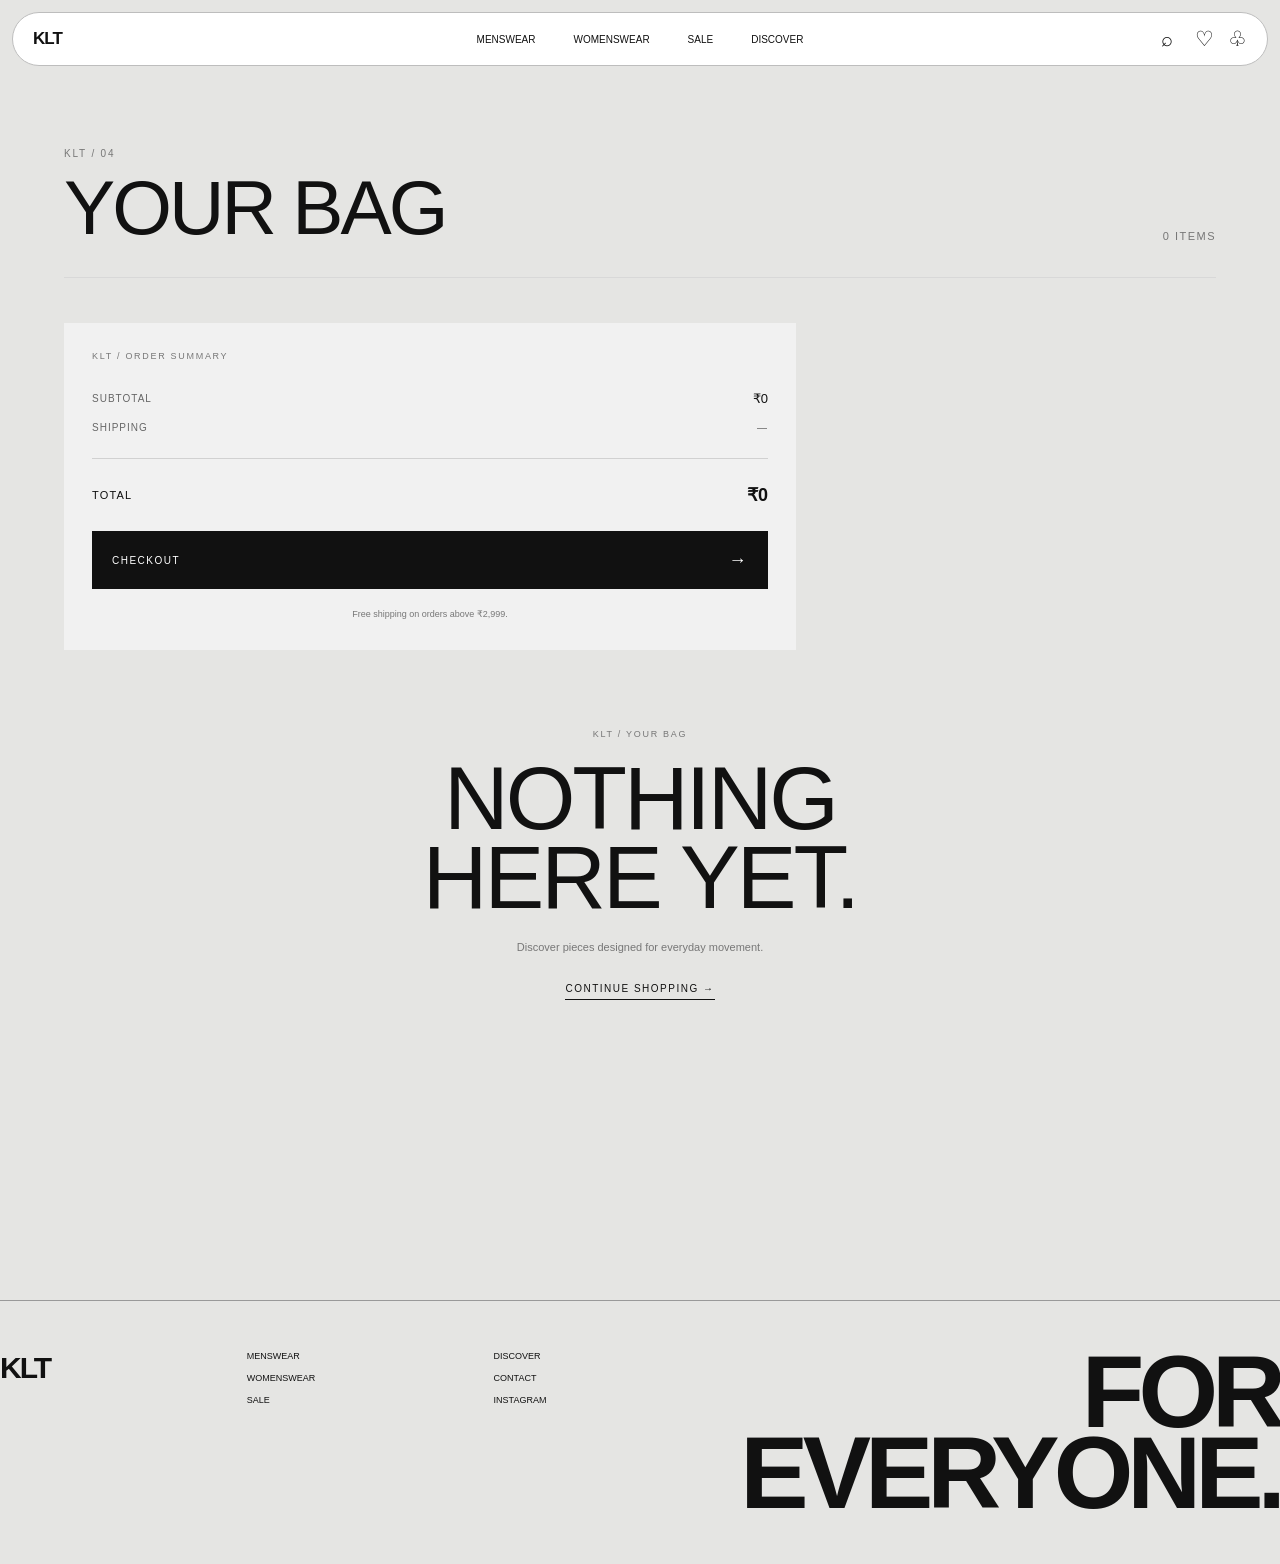
==== commit 6e1b11e6: "refined KLT storefront styling and navigation" ====
--- a/bag.html
+++ b/bag.html
@@ -17,15 +17,23 @@
 <body>
 
 
-    <!-- ================= NAVBAR ================= -->
+    <!-- =====================================================
+         NAVBAR
+    ====================================================== -->
 
     <header class="shop-navbar">
+
+
+        <!-- LOGO -->
 
         <a href="index.html" class="shop-logo">
             KLT
         </a>
 
 
+
+        <!-- NAVIGATION -->
+
         <nav class="shop-nav">
 
             <a href="mens.html">
@@ -47,9 +55,20 @@
         </nav>
 
 
+
+        <!-- RIGHT SIDE -->
+
         <div class="shop-actions">
 
-            <div class="shop-search">
+
+            <!-- SEARCH -->
+
+            <button
+                type="button"
+                class="shop-search"
+                onclick="window.location.href='search.html'"
+                aria-label="Search"
+            >
 
                 <span>⌕</span>
 
@@ -57,40 +76,55 @@
                     Search
                 </span>
 
-            </div>
-
+            </button>
+
+
+
+            <!-- WISHLIST -->
 
             <button
                 type="button"
                 aria-label="Wishlist"
+                onclick="window.location.href='wishlist.html'"
             >
                 ♡
             </button>
 
 
+
+            <!-- BAG -->
+
             <button
                 type="button"
+                class="bag-nav-button"
                 aria-label="Shopping bag"
-                class="bag-nav-button"
+                onclick="window.location.href='bag.html'"
             >
                 ♧
             </button>
 
+
         </div>
 
+
     </header>
 
 
 
 
-    <!-- ================= BAG PAGE ================= -->
+    <!-- =====================================================
+         BAG PAGE
+    ====================================================== -->
 
     <main class="bag-page">
 
 
-        <!-- ================= HEADER ================= -->
+        <!-- =================================================
+             HEADER
+        ================================================== -->
 
         <section class="bag-header">
+
 
             <div>
 
@@ -98,6 +132,7 @@
                     KLT / 04
                 </p>
 
+
                 <h1>
                     YOUR BAG
                 </h1>
@@ -109,17 +144,22 @@
                 0 ITEMS
             </span>
 
+
         </section>
 
 
 
 
-        <!-- ================= BAG CONTENT ================= -->
+        <!-- =================================================
+             BAG CONTENT
+        ================================================== -->
 
         <section class="bag-layout">
 
 
-            <!-- ================= PRODUCTS ================= -->
+            <!-- =================================================
+                 PRODUCTS
+            ================================================== -->
 
             <div
                 class="bag-items"
@@ -130,7 +170,9 @@
 
 
 
-            <!-- ================= SUMMARY ================= -->
+            <!-- =================================================
+                 SUMMARY
+            ================================================== -->
 
             <aside class="bag-summary">
 
@@ -140,12 +182,14 @@
                 </p>
 
 
+
                 <div class="summary-row">
 
                     <span>
                         SUBTOTAL
                     </span>
 
+
                     <strong id="subtotal">
                         ₹0
                     </strong>
@@ -153,12 +197,14 @@
                 </div>
 
 
+
                 <div class="summary-row">
 
                     <span>
                         SHIPPING
                     </span>
 
+
                     <span id="shipping">
                         —
                     </span>
@@ -166,7 +212,9 @@
                 </div>
 
 
+
                 <div class="summary-divider"></div>
+
 
 
                 <div class="summary-total">
@@ -175,11 +223,13 @@
                         TOTAL
                     </span>
 
+
                     <strong id="total">
                         ₹0
                     </strong>
 
                 </div>
+
 
 
                 <button
@@ -192,6 +242,7 @@
                         CHECKOUT
                     </span>
 
+
                     <b>
                         →
                     </b>
@@ -199,6 +250,7 @@
                 </button>
 
 
+
                 <p class="shipping-note">
 
                     Free shipping on orders
@@ -215,7 +267,9 @@
 
 
 
-        <!-- ================= EMPTY BAG ================= -->
+        <!-- =================================================
+             EMPTY BAG
+        ================================================== -->
 
         <section
             class="empty-bag"
@@ -223,6 +277,7 @@
             style="display:none;"
         >
 
+
             <p>
                 KLT / YOUR BAG
             </p>
@@ -245,6 +300,7 @@
                 CONTINUE SHOPPING →
             </a>
 
+
         </section>
 
 
@@ -253,7 +309,9 @@
 
 
 
-    <!-- ================= FOOTER ================= -->
+    <!-- =====================================================
+         FOOTER
+    ====================================================== -->
 
     <footer class="shop-footer">
 
@@ -263,26 +321,41 @@
         </div>
 
 
+
         <div>
 
-            <p>MENSWEAR</p>
-
-            <p>WOMENSWEAR</p>
-
-            <p>SALE</p>
+            <p>
+                MENSWEAR
+            </p>
+
+            <p>
+                WOMENSWEAR
+            </p>
+
+            <p>
+                SALE
+            </p>
 
         </div>
 
 
+
         <div>
 
-            <p>DISCOVER</p>
-
-            <p>CONTACT</p>
-
-            <p>INSTAGRAM</p>
+            <p>
+                DISCOVER
+            </p>
+
+            <p>
+                CONTACT
+            </p>
+
+            <p>
+                INSTAGRAM
+            </p>
 
         </div>
+
 
 
         <div class="footer-big">
@@ -299,7 +372,9 @@
 
 
 
-    <!-- ================= BAG SCRIPT ================= -->
+    <!-- =====================================================
+         BAG SCRIPT
+    ====================================================== -->
 
     <script>
 
@@ -352,9 +427,9 @@
         function getPrice(price) {
 
             return Number(
-                price
+                String(price)
                     .replace("₹", "")
-                    .replace(",", "")
+                    .replace(/,/g, "")
             );
 
         }
@@ -386,26 +461,35 @@
             bagItems.innerHTML = "";
 
 
+            /* ================= EMPTY BAG ================= */
+
             if (bag.length === 0) {
+
 
                 bagItems.style.display =
                     "none";
 
+
                 emptyBag.style.display =
                     "flex";
 
+
                 bagCount.textContent =
                     "0 ITEMS";
 
+
                 subtotalElement.textContent =
                     "₹0";
 
+
                 shippingElement.textContent =
                     "—";
 
+
                 totalElement.textContent =
                     "₹0";
 
+
                 return;
 
             }
@@ -413,6 +497,7 @@
 
             bagItems.style.display =
                 "flex";
+
 
             emptyBag.style.display =
                 "none";
@@ -425,129 +510,152 @@
             const totalItems =
                 bag.reduce(
                     (total, item) =>
-                        total + item.quantity,
+                        total +
+                        Number(item.quantity || 0),
                     0
                 );
 
 
             bagCount.textContent =
                 totalItems +
-                (totalItems === 1
-                    ? " ITEM"
-                    : " ITEMS");
+                (
+                    totalItems === 1
+                        ? " ITEM"
+                        : " ITEMS"
+                );
 
 
 
 
             /* ================= PRODUCTS ================= */
 
-            bag.forEach((item, index) => {
-
-
-                const price =
-                    getPrice(item.price);
-
-
-                const itemTotal =
-                    price * item.quantity;
-
-
-                const article =
-                    document.createElement("article");
-
-
-                article.className =
-                    "bag-item";
-
-
-                article.innerHTML = `
-
-                    <div class="bag-item-image">
-
-                        <img
-                            src="${item.image}"
-                            alt="${item.name}"
-                        >
-
-                    </div>
-
-
-                    <div class="bag-item-info">
-
-                        <div class="bag-item-top">
-
-                            <div>
-
-                                <p class="bag-category">
-                                    KLT / COLLECTION
-                                </p>
-
-                                <h2>
-                                    ${item.name}
-                                </h2>
-
-                                <p class="bag-size">
-                                    SIZE / ${item.size}
-                                </p>
+            bag.forEach(
+                (item, index) => {
+
+
+                    const price =
+                        getPrice(item.price);
+
+
+                    const quantity =
+                        Number(item.quantity) || 1;
+
+
+                    const itemTotal =
+                        price * quantity;
+
+
+                    const article =
+                        document.createElement(
+                            "article"
+                        );
+
+
+                    article.className =
+                        "bag-item";
+
+
+                    article.innerHTML = `
+
+                        <div class="bag-item-image">
+
+                            <img
+                                src="${item.image}"
+                                alt="${item.name}"
+                            >
+
+                        </div>
+
+
+                        <div class="bag-item-info">
+
+
+                            <div class="bag-item-top">
+
+                                <div>
+
+                                    <p class="bag-category">
+                                        KLT / COLLECTION
+                                    </p>
+
+
+                                    <h2>
+                                        ${item.name}
+                                    </h2>
+
+
+                                    <p class="bag-size">
+                                        SIZE / ${item.size || "N/A"}
+                                    </p>
+
+                                </div>
+
+
+                                <strong>
+                                    ${formatPrice(itemTotal)}
+                                </strong>
 
                             </div>
 
 
-                            <strong>
-                                ${formatPrice(itemTotal)}
-                            </strong>
-
-                        </div>
-
-
-                        <div class="bag-item-bottom">
-
-                            <div class="quantity-control">
+
+                            <div class="bag-item-bottom">
+
+
+                                <div class="quantity-control">
+
+
+                                    <button
+                                        type="button"
+                                        data-action="decrease"
+                                        data-index="${index}"
+                                        aria-label="Decrease quantity"
+                                    >
+                                        −
+                                    </button>
+
+
+                                    <span>
+                                        ${quantity}
+                                    </span>
+
+
+                                    <button
+                                        type="button"
+                                        data-action="increase"
+                                        data-index="${index}"
+                                        aria-label="Increase quantity"
+                                    >
+                                        +
+                                    </button>
+
+
+                                </div>
+
+
 
                                 <button
+                                    class="remove-item"
                                     type="button"
-                                    data-action="decrease"
+                                    data-action="remove"
                                     data-index="${index}"
                                 >
-                                    −
+                                    REMOVE
                                 </button>
 
 
-                                <span>
-                                    ${item.quantity}
-                                </span>
-
-
-                                <button
-                                    type="button"
-                                    data-action="increase"
-                                    data-index="${index}"
-                                >
-                                    +
-                                </button>
-
                             </div>
 
 
-                            <button
-                                class="remove-item"
-                                type="button"
-                                data-action="remove"
-                                data-index="${index}"
-                            >
-                                REMOVE
-                            </button>
-
                         </div>
 
-                    </div>
-
-                `;
-
-
-                bagItems.appendChild(article);
-
-            });
+                    `;
+
+
+                    bagItems.appendChild(article);
+
+                }
+            );
 
 
 
@@ -560,7 +668,7 @@
                         total +
                         (
                             getPrice(item.price) *
-                            item.quantity
+                            (Number(item.quantity) || 1)
                         ),
                     0
                 );
@@ -569,7 +677,10 @@
             let shipping = 0;
 
 
-            if (subtotal > 0 && subtotal < 2999) {
+            if (
+                subtotal > 0 &&
+                subtotal < 2999
+            ) {
 
                 shipping = 99;
 
@@ -577,7 +688,8 @@
 
 
             const total =
-                subtotal + shipping;
+                subtotal +
+                shipping;
 
 
             subtotalElement.textContent =
@@ -608,18 +720,20 @@
 
 
                 const button =
-                    event.target.closest("button");
+                    event.target.closest(
+                        "button"
+                    );
 
 
                 if (!button) {
-
                     return;
-
                 }
 
 
                 const index =
-                    Number(button.dataset.index);
+                    Number(
+                        button.dataset.index
+                    );
 
 
                 const action =
@@ -630,7 +744,8 @@
                     action === "increase"
                 ) {
 
-                    bag[index].quantity += 1;
+                    bag[index].quantity =
+                        (Number(bag[index].quantity) || 1) + 1;
 
                 }
 
@@ -639,7 +754,8 @@
                     action === "decrease"
                 ) {
 
-                    bag[index].quantity -= 1;
+                    bag[index].quantity =
+                        (Number(bag[index].quantity) || 1) - 1;
 
 
                     if (
--- a/style.css
+++ b/style.css
@@ -65,90 +65,103 @@
 
 .logo {
 
-    width: 60px;
+    width: auto;
+
+    color: #111;
+
+    font-size: 17px;
+
+    font-weight: 900;
+
+    line-height: 1;
+
+    letter-spacing: -1px;
+
+    text-decoration: none;
+}
+
+
+.logo span {
+
+    display: block;
+
+}
+
+
+/* NAV LINKS */
+
+nav {
+
+    display: flex;
+
+    align-items: center;
+
+    justify-content: center;
+
+    gap: 42px;
+
+    position: absolute;
+
+    left: 50%;
+
+    transform: translateX(-50%);
+}
+
+
+nav a {
+
+    color: #111;
+
+    text-decoration: none;
 
     font-size: 10px;
 
-    font-weight: 900;
-
-    line-height: 9px;
-
-    letter-spacing: -0.5px;
-}
-
-
-.logo span {
-
-    display: block;
-
-}
-
-
-/* NAV LINKS */
-
-nav {
+    white-space: nowrap;
+}
+
+
+/* RIGHT SIDE */
+
+.nav-right {
 
     display: flex;
 
     align-items: center;
 
+    gap: 14px;
+}
+
+
+.search {
+
+    width: 28px;
+
+    height: 30px;
+
+    display: flex;
+
+    align-items: center;
+
     justify-content: center;
 
-    gap: 42px;
-
-    position: absolute;
-
-    left: 50%;
-
-    transform: translateX(-50%);
-}
-
-
-nav a {
-
-    color: #111;
-
-    text-decoration: none;
-
-    font-size: 10px;
-
-    white-space: nowrap;
-}
-
-
-/* RIGHT SIDE */
-
-.nav-right {
-
-    display: flex;
-
-    align-items: center;
-
-    gap: 14px;
-}
-
-
-.search {
-
-    width: 120px;
-
-    height: 30px;
-
-    border-radius: 20px;
-
-    background: #f1f1ef;
-
-    display: flex;
-
-    align-items: center;
-
-    gap: 5px;
-
-    padding: 0 12px;
-
-    color: #999;
-
-    font-size: 10px;
+    padding: 0;
+
+    background: transparent;
+
+    color: #111;
+
+    font-size: 19px;
+
+    cursor: pointer;
+}
+
+.search span:first-child {
+    font-size: 20px;
+    line-height: 1;
+}
+
+.search span:last-child {
+    display: none;
 }
 
 
@@ -165,620 +178,6 @@
     color: #111;
 }
 
-
-/* =========================================
-   MAIN CONTAINER
-========================================= */
-
-.container {
-
-    width: calc(100% - 24px);
-
-    margin: 0 12px 12px;
-
-    display: grid;
-
-    grid-template-columns: 1fr 1fr;
-
-    gap: 8px;
-
-    height: 620px;
-
-}
-
-
-/* =========================================
-   LEFT COLUMN
-========================================= */
-
-.left-column {
-
-    min-width: 0;
-
-    display: grid;
-
-    grid-template-rows: 1.7fr 1fr;
-
-    gap: 8px;
-
-}
-
-
-/* =========================================
-   TEXT CARD
-========================================= */
-
-.text-card {
-
-    min-height: 0;
-
-    background: #d7d7d3;
-
-    border-radius: 22px;
-
-    padding: clamp(30px, 4vw, 65px);
-
-    position: relative;
-
-    overflow: hidden;
-
-}
-
-
-/* =========================================
-   HEADING
-========================================= */
-
-.heading {
-
-    width: 100%;
-
-}
-
-
-.heading h1 {
-
-    font-size: clamp(42px, 5.2vw, 88px);
-
-    line-height: 0.88;
-
-    font-weight: 900;
-
-    letter-spacing: -5px;
-
-}
-
-
-/* =========================================
-   FIRST LINE
-========================================= */
-
-.first-line {
-
-    display: flex;
-
-    align-items: center;
-
-    gap: 25px;
-
-}
-
-
-.arrow {
-
-    font-size: clamp(42px, 5vw, 80px);
-
-    font-weight: 300;
-
-    line-height: 1;
-
-}
-
-
-/* =========================================
-   DESCRIPTION
-========================================= */
-
-.text-card p {
-
-    position: absolute;
-
-    left: clamp(30px, 4vw, 65px);
-
-    bottom: clamp(30px, 4vw, 55px);
-
-    max-width: 390px;
-
-    font-size: 13px;
-
-    line-height: 1.5;
-
-}
-
-
-/* =========================================
-   SMALL CARDS
-========================================= */
-
-.small-cards {
-
-    min-height: 0;
-
-    display: grid;
-
-    grid-template-columns: 1fr 1fr;
-
-    gap: 8px;
-
-}
-
-
-.small-card {
-
-    position: relative;
-
-    min-width: 0;
-
-    min-height: 0;
-
-    border-radius: 22px;
-
-    overflow: hidden;
-
-    background: #ccc;
-
-}
-
-
-.small-card img {
-
-    width: 100%;
-
-    height: 100%;
-
-    object-fit: cover;
-
-    display: block;
-
-}
-
-
-/* =========================================
-   SMALL CARD TEXT
-========================================= */
-
-.card-title {
-
-    position: absolute;
-
-    left: 25px;
-
-    bottom: 22px;
-
-    color: white;
-
-    font-size: clamp(18px, 2vw, 30px);
-
-    font-weight: 900;
-
-    letter-spacing: -1px;
-
-    z-index: 2;
-
-}
-
-
-/* =========================================
-   HERO
-========================================= */
-
-.hero {
-
-    min-width: 0;
-
-    height: 620px;
-
-    min-height: 0;
-
-    border-radius: 22px;
-
-    overflow: hidden;
-
-    position: relative;
-
-    background: #ccc;
-
-}
-
-
-.hero img {
-
-    width: 100%;
-
-    height: 100%;
-
-    object-fit: cover;
-
-    display: block;
-
-}
-
-
-/* =========================================
-   SHOP BUTTON
-========================================= */
-
-.shop-button {
-
-    position: absolute;
-
-    top: 58%;
-
-    left: 55%;
-
-    transform: translate(-50%, -50%);
-
-    width: 82px;
-
-    height: 82px;
-
-    border: none;
-
-    border-radius: 50%;
-
-    background: rgba(255, 255, 255, 0.78);
-
-    color: white;
-
-    display: flex;
-
-    flex-direction: column;
-
-    align-items: center;
-
-    justify-content: center;
-
-    font-size: 10px;
-
-    font-weight: 700;
-
-    line-height: 1;
-
-    cursor: pointer;
-
-}
-
-
-/* =========================================
-   HERO BUTTONS
-========================================= */
-
-.hero-actions {
-
-    position: absolute;
-
-    left: 25px;
-
-    right: 25px;
-
-    bottom: 20px;
-
-    display: flex;
-
-    justify-content: flex-end;
-
-    gap: 10px;
-
-}
-
-
-.learn-button,
-.contact-button {
-
-    height: 42px;
-
-    border: none;
-
-    border-radius: 25px;
-
-    display: flex;
-
-    align-items: center;
-
-    justify-content: space-between;
-
-    padding: 0 10px 0 18px;
-
-    font-size: 9px;
-
-    cursor: pointer;
-
-}
-
-
-/* =========================================
-   LEARN
-========================================= */
-
-.learn-button {
-
-    width: 180px;
-
-    background: white;
-
-}
-
-
-.learn-button b {
-
-    width: 27px;
-
-    height: 27px;
-
-    border-radius: 50%;
-
-    background: #111;
-
-    color: white;
-
-    display: flex;
-
-    align-items: center;
-
-    justify-content: center;
-
-    font-size: 14px;
-
-}
-
-
-/* =========================================
-   CONTACT
-========================================= */
-
-.contact-button {
-
-    width: 160px;
-
-    background: rgba(255, 255, 255, 0.78);
-
-}
-
-
-.contact-button b {
-
-    font-size: 10px;
-
-}
-
-
-/* =========================================
-   LARGE LAPTOP
-========================================= */
-
-@media (max-width: 1200px) {
-
-    nav {
-
-        gap: 25px;
-
-    }
-
-
-    nav a {
-
-        font-size: 9px;
-
-    }
-
-
-    .search {
-
-        width: 90px;
-
-    }
-
-
-    .text-card {
-
-        padding: 35px;
-
-    }
-
-
-    .text-card p {
-
-        left: 35px;
-
-    }
-
-}
-
-
-/* =========================================
-   TABLET
-========================================= */
-
-@media (max-width: 800px) {
-
-    .navbar {
-
-        height: 50px;
-
-    }
-
-
-    nav {
-
-        display: none;
-
-    }
-
-
-    .container {
-
-        grid-template-columns: 1fr;
-
-        height: auto;
-
-    }
-
-
-    .left-column {
-
-        grid-template-rows: auto auto;
-
-    }
-
-
-    .hero {
-
-        height: 600px;
-
-        min-height: 0;
-
-    }
-
-
-    .text-card {
-
-        min-height: 450px;
-
-    }
-
-}
-
-
-/* =========================================
-   MOBILE
-========================================= */
-
-@media (max-width: 550px) {
-
-    .navbar {
-
-        width: calc(100% - 14px);
-
-        margin: 7px;
-
-        padding: 0 13px;
-
-    }
-
-
-    .container {
-
-        width: calc(100% - 14px);
-
-        margin: 0 7px 7px;
-
-        height: auto;
-
-    }
-
-
-    .nav-right {
-
-        gap: 8px;
-
-    }
-
-
-    .search {
-
-        display: none;
-
-    }
-
-
-    .text-card {
-
-        min-height: 420px;
-
-        padding: 28px;
-
-        border-radius: 18px;
-
-    }
-
-
-    .heading h1 {
-
-        font-size: 44px;
-
-        letter-spacing: -3px;
-
-    }
-
-
-    .arrow {
-
-        font-size: 45px;
-
-    }
-
-
-    .text-card p {
-
-        left: 28px;
-
-        bottom: 28px;
-
-        max-width: 260px;
-
-        font-size: 10px;
-
-    }
-
-
-    .small-cards {
-
-        grid-template-columns: 1fr;
-
-    }
-
-
-    .small-card {
-
-        min-height: 240px;
-
-    }
-
-
-    .hero {
-
-        height: 560px;
-
-        min-height: 0;
-
-        border-radius: 18px;
-
-    }
-
-
-    .hero-actions {
-
-        left: 12px;
-
-        right: 12px;
-
-    }
-
-
-    .learn-button {
-
-        width: 50%;
-
-    }
-
-
-    .contact-button {
-
-        width: 50%;
-
-    }
-
-}
 
 /* =========================================================
    KLT MENSWEAR PAGE
@@ -899,25 +298,36 @@
 
 .shop-search {
 
-    width: 120px;
+    width: 28px;
 
     height: 30px;
 
-    border-radius: 20px;
-
-    background: #f1f1ef;
-
     display: flex;
 
     align-items: center;
 
-    gap: 5px;
-
-    padding: 0 12px;
-
-    color: #999;
-
-    font-size: 10px;
+    justify-content: center;
+
+    padding: 0;
+
+    background: transparent;
+
+    color: #111;
+
+    font-size: 19px;
+
+    cursor: pointer;
+
+    text-decoration: none;
+}
+
+.shop-search span:first-child {
+    font-size: 20px;
+    line-height: 1;
+}
+
+.shop-search span:last-child {
+    display: none;
 }
 
 
@@ -1621,7 +1031,7 @@
 
     .shop-search {
 
-        display: none;
+        display: flex;
 
     }
 
@@ -3314,22 +2724,35 @@
     flex-direction: column;
 }
 
-.sale-hero-left > p:first-child {
+.sale-eyebrow {
     margin: 0;
     color: #777;
     font-size: 10px;
     letter-spacing: 1.5px;
 }
 
-.sale-hero-left h1 {
-    margin: 72px 0 0;
+.sale-title {
+    margin-top: 72px;
+    display: flex;
+    align-items: center;
+    gap: 24px;
+}
+
+.sale-title h1 {
+    margin: 0;
     font-size: clamp(80px, 9vw, 145px);
     line-height: 0.78;
     letter-spacing: -8px;
     font-weight: 900;
 }
 
-.sale-number {
+.sale-title span {
+    font-size: clamp(55px, 5vw, 90px);
+    line-height: 1;
+    color: #111;
+}
+
+.sale-percent {
     margin-top: 85px;
     font-size: clamp(75px, 8vw, 125px);
     line-height: 0.8;
@@ -3387,6 +2810,45 @@
     line-height: 1.2;
     z-index: 2;
 }
+
+/* ================= SALE SHOP BUTTON ================= */
+
+.sale-shop-button {
+    position: absolute;
+    left: 25px;
+    right: 25px;
+    bottom: 20px;
+    min-height: 42px;
+    padding: 0 10px 0 18px;
+    border-radius: 25px;
+    background: rgba(255,255,255,0.88);
+    color: #111;
+    display: flex;
+    align-items: center;
+    justify-content: space-between;
+    gap: 15px;
+    font-size: 9px;
+    text-decoration: none;
+    z-index: 3;
+}
+
+.sale-shop-button b {
+    width: 27px;
+    height: 27px;
+    border-radius: 50%;
+    background: #111;
+    color: white;
+    display: flex;
+    align-items: center;
+    justify-content: center;
+    font-size: 14px;
+    font-weight: 400;
+}
+
+.sale-shop-button:hover {
+    background: white;
+}
+
 
 /* ================= FILTER ================= */
 
@@ -3614,13 +3076,21 @@
         border-radius: 18px;
     }
 
-    .sale-hero-left h1 {
+    .sale-title {
         margin-top: 55px;
+        gap: 16px;
+    }
+
+    .sale-title h1 {
         font-size: 75px;
         letter-spacing: -5px;
     }
 
-    .sale-number {
+    .sale-title span {
+        font-size: 55px;
+    }
+
+    .sale-percent {
         margin-top: 55px;
         font-size: 70px;
         letter-spacing: -5px;
@@ -5278,4 +4748,528 @@
         margin-top: 15px;
     }
 
-}+}
+
+/* =========================================================
+   KLT SEARCH PAGE
+========================================================= */
+
+.search-page {
+    width: calc(100% - 24px);
+    margin: 0 12px 30px;
+}
+
+.search-header {
+    min-height: 520px;
+    padding: 70px 5%;
+    box-sizing: border-box;
+    display: flex;
+    flex-direction: column;
+    justify-content: space-between;
+    background: #d7d7d3;
+    border-radius: 24px;
+    margin-top: 10px;
+}
+
+.search-heading p,
+.search-section-label span,
+.search-results-heading p {
+    margin: 0 0 18px;
+    color: #777;
+    font-size: 10px;
+    letter-spacing: 1.5px;
+}
+
+.search-heading h1 {
+    margin: 0;
+    font-size: clamp(70px, 10vw, 150px);
+    line-height: .78;
+    letter-spacing: -8px;
+    font-weight: 900;
+}
+
+.search-input-wrap {
+    width: min(760px, 100%);
+    height: 62px;
+    display: flex;
+    align-items: center;
+    gap: 14px;
+    border-bottom: 1px solid #888;
+}
+
+.search-input-wrap > span {
+    color: #777;
+    font-size: 20px;
+}
+
+.search-input-wrap input {
+    flex: 1;
+    min-width: 0;
+    height: 100%;
+    border: 0;
+    outline: 0;
+    background: transparent;
+    color: #111;
+    font-family: inherit;
+    font-size: 17px;
+}
+
+.search-input-wrap input::placeholder {
+    color: #777;
+}
+
+.search-input-wrap button {
+    border: 0;
+    background: transparent;
+    color: #777;
+    font-size: 25px;
+    cursor: pointer;
+}
+
+.search-trending {
+    padding: 55px 5%;
+    border-bottom: 1px solid #aaa;
+}
+
+.search-section-label {
+    display: flex;
+    justify-content: space-between;
+    margin-bottom: 25px;
+}
+
+.search-section-label span {
+    margin: 0;
+}
+
+.search-tags {
+    display: flex;
+    flex-wrap: wrap;
+    gap: 10px;
+}
+
+.search-tags button {
+    padding: 11px 20px;
+    border: 1px solid #bdbdb9;
+    border-radius: 30px;
+    background: transparent;
+    color: #111;
+    font-family: inherit;
+    font-size: 10px;
+    cursor: pointer;
+}
+
+.search-tags button:hover {
+    background: #111;
+    border-color: #111;
+    color: white;
+}
+
+.search-results-section {
+    padding: 100px 5% 120px;
+}
+
+.search-results-heading {
+    display: flex;
+    justify-content: space-between;
+    align-items: flex-end;
+    margin-bottom: 45px;
+}
+
+.search-results-heading p {
+    margin-bottom: 12px;
+}
+
+.search-results-heading h2 {
+    margin: 0;
+    font-size: clamp(50px, 7vw, 105px);
+    line-height: .82;
+    letter-spacing: -5px;
+    font-weight: 900;
+}
+
+.search-results-heading > span {
+    color: #777;
+    font-size: 10px;
+    letter-spacing: 1px;
+}
+
+.search-results-grid {
+    display: grid;
+    grid-template-columns: repeat(3, 1fr);
+    gap: 35px 18px;
+}
+
+.search-product-card {
+    min-width: 0;
+}
+
+.search-product-link {
+    display: block;
+    color: #111;
+    text-decoration: none;
+}
+
+.search-product-image {
+    position: relative;
+    width: 100%;
+    aspect-ratio: 3 / 4;
+    overflow: hidden;
+    border-radius: 18px;
+    background: #ddd;
+}
+
+.search-product-image img {
+    width: 100%;
+    height: 100%;
+    display: block;
+    object-fit: cover;
+    transition: transform .5s ease;
+}
+
+.search-product-card:hover .search-product-image img {
+    transform: scale(1.04);
+}
+
+.search-product-image span {
+    position: absolute;
+    top: 15px;
+    left: 15px;
+    padding: 8px 11px;
+    border-radius: 20px;
+    background: rgba(255,255,255,.9);
+    color: #111;
+    font-size: 8px;
+    letter-spacing: 1px;
+}
+
+.search-product-info {
+    display: flex;
+    justify-content: space-between;
+    align-items: flex-start;
+    gap: 20px;
+    padding-top: 15px;
+}
+
+.search-product-info h3 {
+    margin: 0;
+    color: #111;
+    font-size: 13px;
+    font-weight: 600;
+}
+
+.search-product-info strong {
+    color: #111;
+    font-size: 14px;
+    white-space: nowrap;
+}
+
+.search-empty {
+    min-height: 520px;
+    padding: 80px 5%;
+    box-sizing: border-box;
+    display: none;
+    flex-direction: column;
+    align-items: center;
+    justify-content: center;
+    text-align: center;
+    background: #d7d7d3;
+}
+
+.search-empty p {
+    margin: 0 0 25px;
+    color: #777;
+    font-size: 10px;
+    letter-spacing: 1.5px;
+}
+
+.search-empty h2 {
+    margin: 0;
+    font-size: clamp(65px, 9vw, 130px);
+    line-height: .8;
+    letter-spacing: -7px;
+    font-weight: 900;
+}
+
+.search-empty span {
+    margin-top: 25px;
+    color: #666;
+    font-size: 12px;
+}
+
+.search-empty button {
+    margin-top: 30px;
+    padding: 12px 20px;
+    border: 1px solid #777;
+    border-radius: 30px;
+    background: transparent;
+    color: #111;
+    font-family: inherit;
+    font-size: 9px;
+    letter-spacing: 1px;
+    cursor: pointer;
+}
+
+.search-empty button:hover {
+    background: #111;
+    border-color: #111;
+    color: white;
+}
+
+@media (max-width: 900px) {
+    .search-header {
+        min-height: 500px;
+    }
+
+    .search-results-grid {
+        grid-template-columns: repeat(2, 1fr);
+    }
+}
+
+@media (max-width: 600px) {
+    .search-page {
+        width: calc(100% - 14px);
+        margin: 0 7px 20px;
+    }
+
+    .search-header {
+        min-height: 480px;
+        padding: 40px 30px;
+        border-radius: 18px;
+    }
+
+    .search-heading h1 {
+        font-size: 70px;
+        letter-spacing: -5px;
+    }
+
+    .search-input-wrap {
+        height: 55px;
+    }
+
+    .search-input-wrap input {
+        font-size: 14px;
+    }
+
+    .search-trending {
+        padding: 40px 0;
+    }
+
+    .search-results-section {
+        padding: 70px 0;
+    }
+
+    .search-results-heading {
+        align-items: flex-start;
+        gap: 20px;
+    }
+
+    .search-results-heading h2 {
+        font-size: 52px;
+        letter-spacing: -4px;
+    }
+
+    .search-results-grid {
+        grid-template-columns: 1fr 1fr;
+        gap: 25px 8px;
+    }
+
+    .search-product-image {
+        border-radius: 14px;
+    }
+
+    .search-product-info {
+        gap: 8px;
+    }
+
+    .search-product-info h3,
+    .search-product-info strong {
+        font-size: 11px;
+    }
+
+    .search-empty {
+        min-height: 450px;
+        padding: 60px 20px;
+    }
+
+    .search-empty h2 {
+        font-size: 70px;
+        letter-spacing: -5px;
+    }
+}
+
+
+/* =========================================================
+   KLT — FINAL GLOBAL CONSISTENCY
+   Shared fixes for all current HTML pages.
+========================================================= */
+
+/* ================= SHOP SEARCH ================= */
+
+.shop-search {
+    color: #999;
+    text-decoration: none;
+    cursor: pointer;
+    font-family: inherit;
+    border: 0;
+    outline: 0;
+}
+
+.shop-search:hover {
+    color: #111;
+    text-decoration: none;
+}
+
+.shop-search span {
+    pointer-events: none;
+}
+
+
+/* ================= SHOP ACTION BUTTONS ================= */
+
+.shop-actions button {
+    border: 0;
+    outline: 0;
+    background: transparent;
+    color: #111;
+    font-family: inherit;
+    cursor: pointer;
+    padding: 0;
+}
+
+.shop-actions button:hover {
+    opacity: 0.65;
+}
+
+
+/* ================= FOOTER LINKS ================= */
+
+.shop-footer a,
+.shop-footer a:link,
+.shop-footer a:visited,
+.shop-footer a:hover,
+.shop-footer a:active {
+    color: #111;
+    text-decoration: none;
+}
+
+
+/* ================= PRODUCT LINKS ================= */
+
+.product-link,
+.product-link:link,
+.product-link:visited,
+.product-link:hover,
+.product-link:active {
+    display: block;
+    color: #111;
+    text-decoration: none;
+}
+
+
+/* ================= SALE PRODUCT LINKS ================= */
+
+.sale-product-link,
+.sale-product-link:link,
+.sale-product-link:visited,
+.sale-product-link:hover,
+.sale-product-link:active {
+    color: #111;
+    text-decoration: none;
+}
+
+
+/* ================= SEARCH PRODUCT LINKS ================= */
+
+.search-product-link,
+.search-product-link:link,
+.search-product-link:visited,
+.search-product-link:hover,
+.search-product-link:active {
+    color: #111;
+    text-decoration: none;
+}
+
+
+/* ================= KEYBOARD FOCUS ================= */
+
+button:focus-visible,
+a:focus-visible {
+    outline: 1px solid #111;
+    outline-offset: 3px;
+}
+
+.search-input-wrap input:focus,
+.search-input-wrap input:focus-visible {
+    outline: none;
+    box-shadow: none;
+}
+
+
+/* ================= IMAGE SELECTION ================= */
+
+.product-image img,
+.sale-image img,
+.search-product-image img,
+.recommended-image img,
+.wishlist-image img,
+.bag-item-image img {
+    user-select: none;
+}
+
+
+/* ================= MOBILE SHOP ACTIONS ================= */
+
+@media (max-width: 650px) {
+
+    .shop-actions {
+        gap: 12px;
+    }
+
+    .shop-actions button {
+        font-size: 20px;
+    }
+
+}
+
+
+/* =========================================================
+   END KLT GLOBAL CONSISTENCY
+========================================================= */
+
+
+/* =========================================================
+   KLT — SEARCH / HOMEPAGE VISUAL POLISH
+========================================================= */
+
+/* Search field stays minimal: no browser focus rectangle. */
+.search-input-wrap input,
+.search-input-wrap input:focus,
+.search-input-wrap input:focus-visible {
+    border: none;
+    outline: none;
+    box-shadow: none;
+}
+
+/* Search controls show the icon only. */
+.search,
+.shop-search {
+    border: none;
+    outline: none;
+    box-shadow: none;
+    background: transparent;
+}
+
+/* Homepage KLT logo matches the shop-page logo scale. */
+.navbar .logo {
+    width: auto;
+    color: #111;
+    font-size: 17px;
+    line-height: 1;
+    font-weight: 900;
+    letter-spacing: -1px;
+    text-decoration: none;
+}
+
+/* =========================================================
+   END SEARCH / HOMEPAGE POLISH
+========================================================= */
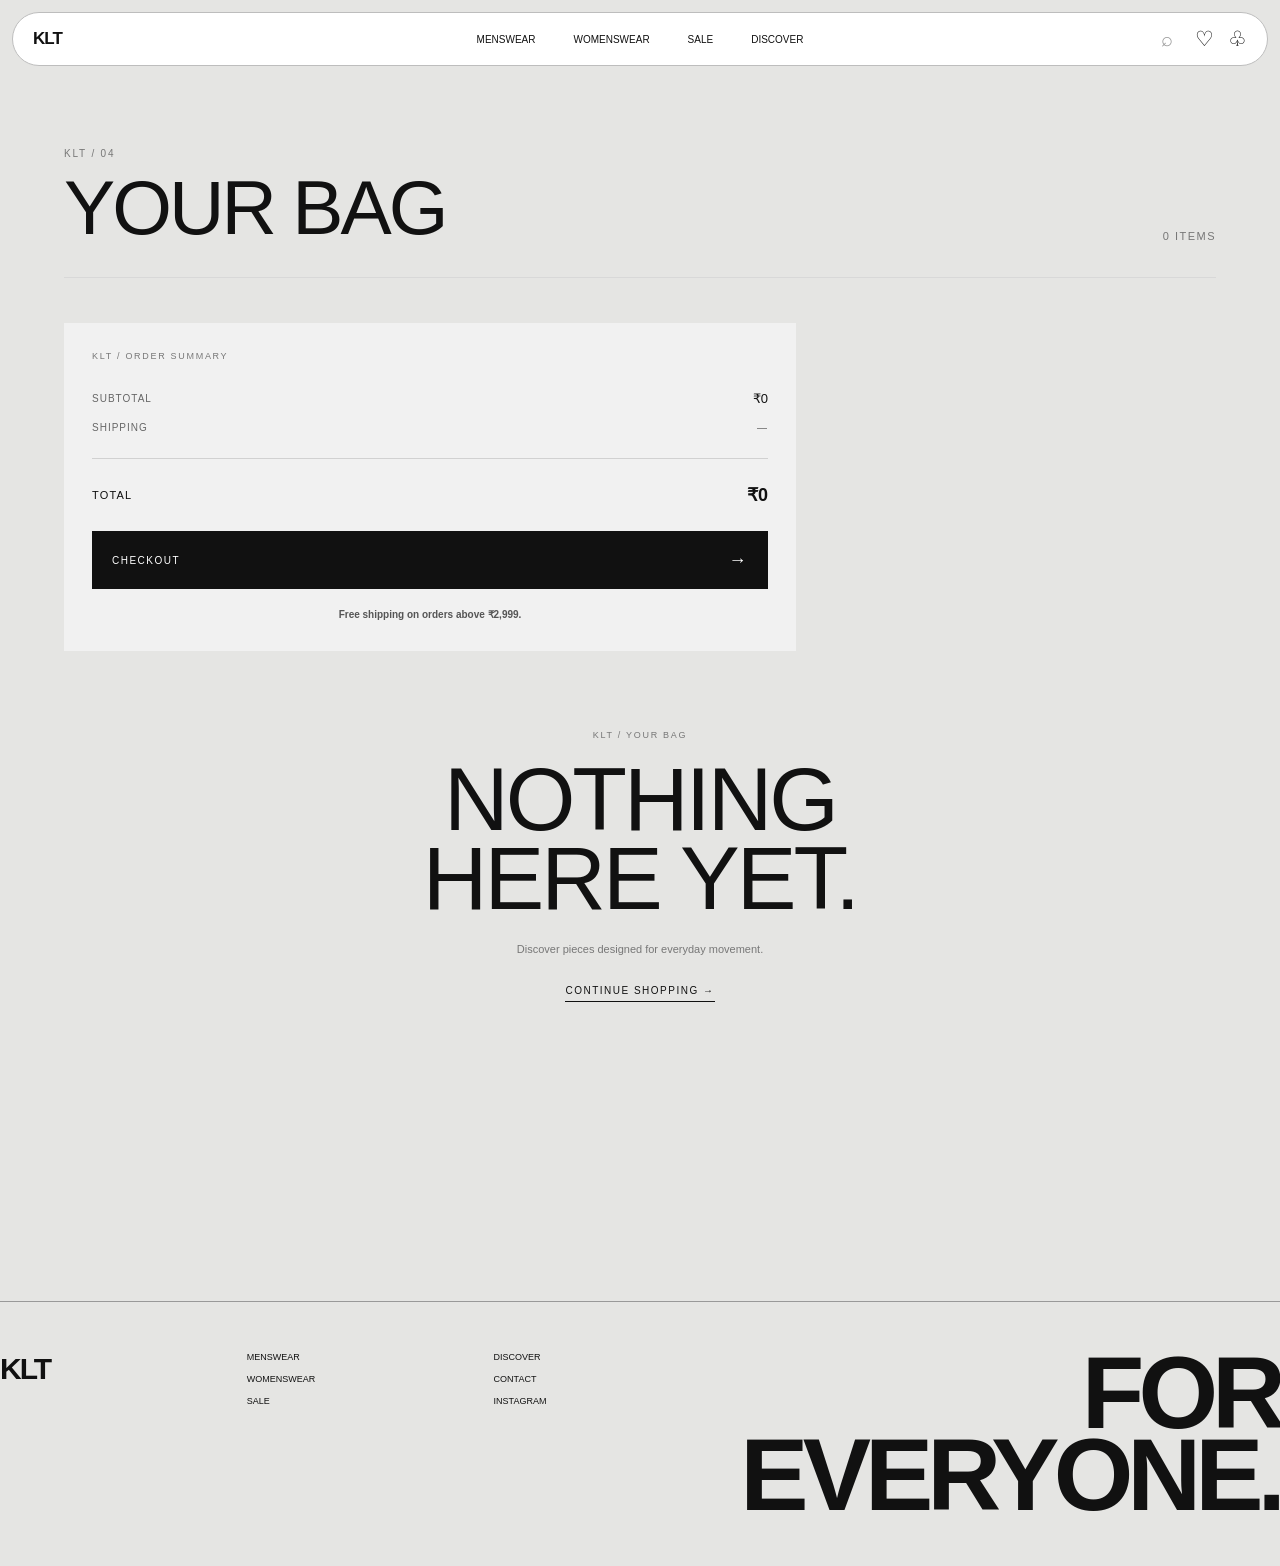
==== commit e83c32bc: "added polished checkout and order confirmation flow" ====
--- a/bag.html
+++ b/bag.html
@@ -63,11 +63,10 @@
 
             <!-- SEARCH -->
 
-            <button
-                type="button"
+            <a
+                href="search.html"
                 class="shop-search"
-                onclick="window.location.href='search.html'"
-                aria-label="Search"
+                aria-label="Search KLT"
             >
 
                 <span>⌕</span>
@@ -76,7 +75,7 @@
                     Search
                 </span>
 
-            </button>
+            </a>
 
 
 
@@ -325,15 +324,15 @@
         <div>
 
             <p>
-                MENSWEAR
+                <a href="mens.html">MENSWEAR</a>
             </p>
 
             <p>
-                WOMENSWEAR
+                <a href="womens.html">WOMENSWEAR</a>
             </p>
 
             <p>
-                SALE
+                <a href="sale.html">SALE</a>
             </p>
 
         </div>
@@ -343,7 +342,7 @@
         <div>
 
             <p>
-                DISCOVER
+                <a href="discover.html">DISCOVER</a>
             </p>
 
             <p>
--- a/style.css
+++ b/style.css
@@ -5272,4 +5272,902 @@
 
 /* =========================================================
    END SEARCH / HOMEPAGE POLISH
-========================================================= */+========================================================= */
+
+
+/* =========================================================
+   KLT — CHECKOUT + ORDER SUCCESS
+   Final visual layer
+   Keeps the existing KLT editorial language while improving
+   hierarchy, readability and form usability.
+========================================================= */
+
+
+/* =========================================================
+   CHECKOUT PAGE
+========================================================= */
+
+.checkout-page {
+    width: calc(100% - 24px);
+    margin: 0 12px 40px;
+    padding-bottom: 70px;
+}
+
+.checkout-header {
+    width: 100%;
+    min-height: 520px;
+    margin-top: 10px;
+    padding: 55px 5%;
+    box-sizing: border-box;
+    display: flex;
+    flex-direction: column;
+    justify-content: space-between;
+    background: #d7d7d3;
+    border-radius: 24px;
+}
+
+.checkout-header p,
+.checkout-header > span {
+    margin: 0;
+    color: #666;
+    font-size: 10px;
+    font-weight: 600;
+    letter-spacing: 1.5px;
+}
+
+.checkout-header h1 {
+    margin: auto 0 0;
+    color: #111;
+    font-size: clamp(70px, 10vw, 150px);
+    line-height: .78;
+    letter-spacing: -8px;
+    font-weight: 900;
+}
+
+
+/* Main two-column area */
+
+.checkout-layout {
+    width: 100%;
+    display: grid;
+    grid-template-columns: minmax(0, 1.45fr) minmax(340px, .75fr);
+    gap: 55px;
+    padding: 80px 5%;
+    box-sizing: border-box;
+    align-items: start;
+}
+
+
+/* Form sections */
+
+.checkout-form {
+    min-width: 0;
+}
+
+.checkout-section {
+    padding: 0 0 42px;
+    margin-bottom: 42px;
+    border-bottom: 1px solid #aaa;
+}
+
+.checkout-section:last-child {
+    margin-bottom: 0;
+}
+
+.checkout-section-heading p {
+    margin: 0 0 30px;
+    color: #777;
+    font-size: 10px;
+    font-weight: 700;
+    letter-spacing: 1.5px;
+}
+
+
+/* Stronger field labels for usability */
+
+.checkout-fields {
+    display: flex;
+    flex-direction: column;
+    gap: 27px;
+}
+
+.checkout-fields label {
+    display: flex;
+    flex-direction: column;
+    gap: 10px;
+}
+
+.checkout-fields label > span {
+    color: #333;
+    font-size: 10px;
+    font-weight: 700;
+    letter-spacing: 1.2px;
+}
+
+.checkout-fields input {
+    width: 100%;
+    height: 52px;
+    padding: 0 14px;
+    border: 1px solid #aaa;
+    border-radius: 4px;
+    background: #f3f3f0;
+    color: #111;
+    font-family: inherit;
+    font-size: 13px;
+    box-sizing: border-box;
+    outline: none;
+    transition: border-color .2s ease, background .2s ease;
+}
+
+.checkout-fields input::placeholder {
+    color: #999;
+}
+
+.checkout-fields input:hover {
+    border-color: #777;
+}
+
+.checkout-fields input:focus {
+    border-color: #111;
+    background: #fff;
+    box-shadow: 0 0 0 2px rgba(17,17,17,.06);
+}
+
+.checkout-field-row {
+    display: grid;
+    grid-template-columns: 1fr 1fr 1fr;
+    gap: 14px;
+}
+
+
+/* Payment options */
+
+.payment-options {
+    display: grid;
+    grid-template-columns: repeat(3, 1fr);
+    gap: 10px;
+}
+
+.payment-option {
+    min-height: 62px;
+    padding: 0 15px;
+    border: 1px solid #aaa;
+    border-radius: 4px;
+    background: transparent;
+    display: flex;
+    align-items: center;
+    gap: 10px;
+    box-sizing: border-box;
+    color: #333;
+    font-size: 10px;
+    font-weight: 700;
+    letter-spacing: 1px;
+    cursor: pointer;
+    transition: .2s ease;
+}
+
+.payment-option:hover {
+    border-color: #111;
+    background: #eeeeeb;
+}
+
+.payment-option input {
+    width: 15px;
+    height: 15px;
+    margin: 0;
+    accent-color: #111;
+}
+
+.payment-option:has(input:checked) {
+    border-color: #111;
+    background: #111;
+    color: #fff;
+}
+
+
+/* Order summary */
+
+.checkout-summary {
+    position: sticky;
+    top: 25px;
+    padding: 28px;
+    border: 1px solid #aaa;
+    border-radius: 18px;
+    background: #f5f5f2;
+    box-sizing: border-box;
+}
+
+.checkout-summary-label {
+    margin: 0 0 22px;
+    color: #555;
+    font-size: 10px;
+    font-weight: 700;
+    letter-spacing: 1.5px;
+}
+
+.checkout-item {
+    display: flex;
+    justify-content: space-between;
+    gap: 18px;
+    padding: 17px 0;
+    border-bottom: 1px solid #d0d0cc;
+}
+
+.checkout-item > div {
+    min-width: 0;
+}
+
+.checkout-item strong {
+    display: block;
+    color: #111;
+    font-size: 11px;
+    font-weight: 700;
+    line-height: 1.3;
+}
+
+.checkout-item span {
+    display: block;
+    margin-top: 7px;
+    color: #777;
+    font-size: 9px;
+    font-weight: 600;
+    letter-spacing: .8px;
+}
+
+.checkout-item b {
+    color: #111;
+    font-size: 11px;
+    font-weight: 700;
+    white-space: nowrap;
+}
+
+.checkout-summary-line {
+    display: flex;
+    justify-content: space-between;
+    align-items: center;
+    padding: 15px 0;
+    color: #555;
+    font-size: 10px;
+    font-weight: 600;
+    letter-spacing: 1px;
+}
+
+.checkout-summary-line strong {
+    color: #111;
+    font-size: 11px;
+    font-weight: 700;
+}
+
+.checkout-summary-divider {
+    height: 1px;
+    margin: 7px 0;
+    background: #111;
+}
+
+.checkout-summary-total {
+    display: flex;
+    justify-content: space-between;
+    align-items: center;
+    padding: 19px 0 24px;
+    color: #111;
+    font-size: 11px;
+    font-weight: 800;
+    letter-spacing: 1px;
+}
+
+.checkout-summary-total strong {
+    font-size: 20px;
+    font-weight: 900;
+}
+
+.checkout-empty {
+    padding: 20px 0;
+    color: #777;
+    font-size: 10px;
+    font-weight: 700;
+    letter-spacing: 1px;
+}
+
+.checkout-message {
+    min-height: 18px;
+    margin: 0 0 12px;
+    color: #333;
+    font-size: 10px;
+    font-weight: 600;
+    line-height: 1.4;
+}
+
+.place-order-button {
+    width: 100%;
+    min-height: 55px;
+    padding: 0 12px 0 20px;
+    border: none;
+    border-radius: 30px;
+    background: #111;
+    color: #fff;
+    display: flex;
+    align-items: center;
+    justify-content: space-between;
+    font-family: inherit;
+    font-size: 10px;
+    font-weight: 700;
+    letter-spacing: 1.3px;
+    cursor: pointer;
+    transition: opacity .2s ease;
+}
+
+.place-order-button:hover {
+    opacity: .82;
+}
+
+.place-order-button b {
+    width: 31px;
+    height: 31px;
+    border-radius: 50%;
+    background: #fff;
+    color: #111;
+    display: flex;
+    align-items: center;
+    justify-content: center;
+    font-size: 15px;
+    font-weight: 400;
+}
+
+.checkout-note {
+    margin: 16px 0 0;
+    color: #888;
+    font-size: 8px;
+    line-height: 1.5;
+}
+
+
+/* =========================================================
+   ORDER SUCCESS
+========================================================= */
+
+.order-success-page {
+    width: calc(100% - 24px);
+    margin: 0 12px 40px;
+    padding-bottom: 60px;
+}
+
+.order-success-intro {
+    min-height: 55px;
+    margin-top: 10px;
+    padding: 20px 5%;
+    border-bottom: 1px solid #aaa;
+    display: flex;
+    align-items: center;
+    justify-content: space-between;
+    box-sizing: border-box;
+}
+
+.order-success-intro p,
+.order-success-intro span {
+    margin: 0;
+    color: #666;
+    font-size: 10px;
+    font-weight: 700;
+    letter-spacing: 1.5px;
+}
+
+
+/* Main confirmation statement */
+
+.order-success-main {
+    min-height: 610px;
+    padding: 65px 5%;
+    display: grid;
+    grid-template-columns: .55fr 1.6fr .85fr;
+    gap: 40px;
+    align-items: end;
+    box-sizing: border-box;
+    background: #d7d7d3;
+    border-radius: 0 0 24px 24px;
+}
+
+.order-success-number {
+    align-self: start;
+    display: flex;
+    flex-direction: column;
+    gap: 9px;
+}
+
+.order-success-number span {
+    color: #777;
+    font-size: 9px;
+    font-weight: 700;
+    letter-spacing: 1.5px;
+}
+
+.order-success-number strong {
+    color: #111;
+    font-size: 13px;
+    font-weight: 800;
+    letter-spacing: 1px;
+}
+
+.order-success-title h1 {
+    margin: 0;
+    color: #111;
+    font-size: clamp(58px, 8vw, 125px);
+    line-height: .8;
+    letter-spacing: -7px;
+    font-weight: 900;
+}
+
+.order-success-message {
+    align-self: end;
+    padding-bottom: 4px;
+}
+
+.order-success-message p {
+    max-width: 280px;
+    margin: 0 0 28px;
+    color: #222;
+    font-size: 13px;
+    font-weight: 500;
+    line-height: 1.55;
+}
+
+.order-success-message span {
+    display: block;
+    max-width: 260px;
+    color: #666;
+    font-size: 9px;
+    font-weight: 700;
+    line-height: 1.5;
+    letter-spacing: 1px;
+}
+
+
+/* Bold, highly visible order details */
+
+.order-success-details {
+    display: grid;
+    grid-template-columns: repeat(3, 1fr);
+    border: 1px solid #aaa;
+    border-top: none;
+    background: #f5f5f2;
+}
+
+.order-detail-block {
+    min-height: 105px;
+    padding: 24px 28px;
+    border-right: 1px solid #aaa;
+    display: flex;
+    flex-direction: column;
+    justify-content: center;
+    box-sizing: border-box;
+}
+
+.order-detail-block:last-child {
+    border-right: none;
+}
+
+.order-detail-block p {
+    margin: 0 0 10px;
+    color: #777;
+    font-size: 9px;
+    font-weight: 700;
+    letter-spacing: 1.5px;
+}
+
+.order-detail-block strong {
+    color: #111;
+    font-size: 18px;
+    font-weight: 900;
+    letter-spacing: .2px;
+}
+
+
+/* Confirmation actions */
+
+.order-success-actions {
+    display: flex;
+    align-items: center;
+    gap: 10px;
+    padding: 35px 0;
+    border-bottom: 1px solid #aaa;
+}
+
+.success-primary-button {
+    min-width: 245px;
+    min-height: 52px;
+    padding: 0 11px 0 20px;
+    border-radius: 30px;
+    background: #111;
+    color: #fff;
+    display: flex;
+    align-items: center;
+    justify-content: space-between;
+    text-decoration: none;
+    font-size: 10px;
+    font-weight: 700;
+    letter-spacing: 1px;
+    box-sizing: border-box;
+}
+
+.success-primary-button b {
+    width: 30px;
+    height: 30px;
+    border-radius: 50%;
+    background: #fff;
+    color: #111;
+    display: flex;
+    align-items: center;
+    justify-content: center;
+    font-size: 14px;
+    font-weight: 400;
+}
+
+.success-primary-button:hover {
+    opacity: .82;
+}
+
+.success-secondary-button {
+    min-height: 52px;
+    padding: 0 26px;
+    border: 1px solid #111;
+    border-radius: 30px;
+    color: #111;
+    display: flex;
+    align-items: center;
+    text-decoration: none;
+    font-size: 10px;
+    font-weight: 700;
+    letter-spacing: 1px;
+    box-sizing: border-box;
+}
+
+.success-secondary-button:hover {
+    background: #111;
+    color: #fff;
+}
+
+
+/* Closing brand statement */
+
+.order-success-statement {
+    min-height: 360px;
+    padding: 70px 5%;
+    box-sizing: border-box;
+    display: flex;
+    flex-direction: column;
+    justify-content: center;
+}
+
+.order-success-statement p {
+    margin: 0 0 28px;
+    color: #777;
+    font-size: 9px;
+    font-weight: 700;
+    letter-spacing: 1.5px;
+}
+
+.order-success-statement h2 {
+    margin: 0;
+    color: #111;
+    font-size: clamp(55px, 8vw, 120px);
+    line-height: .8;
+    letter-spacing: -7px;
+    font-weight: 900;
+}
+
+.order-success-statement span {
+    margin-top: 28px;
+    color: #666;
+    font-size: 11px;
+    font-weight: 500;
+}
+
+
+/* =========================================================
+   TABLET
+========================================================= */
+
+@media (max-width: 900px) {
+
+    .checkout-layout {
+        grid-template-columns: 1fr;
+        gap: 45px;
+    }
+
+    .checkout-summary {
+        position: static;
+    }
+
+    .order-success-main {
+        min-height: 540px;
+        grid-template-columns: 1fr 1.5fr;
+    }
+
+    .order-success-message {
+        grid-column: 1 / -1;
+        padding-top: 15px;
+    }
+
+}
+
+
+/* =========================================================
+   MOBILE
+========================================================= */
+
+@media (max-width: 650px) {
+
+    .checkout-page,
+    .order-success-page {
+        width: calc(100% - 14px);
+        margin-left: 7px;
+        margin-right: 7px;
+    }
+
+    .checkout-header {
+        min-height: 430px;
+        padding: 35px 30px;
+        border-radius: 18px;
+    }
+
+    .checkout-header h1 {
+        font-size: 67px;
+        letter-spacing: -5px;
+    }
+
+    .checkout-layout {
+        padding: 55px 5%;
+        gap: 45px;
+    }
+
+    .checkout-section {
+        padding-bottom: 35px;
+        margin-bottom: 35px;
+    }
+
+    .checkout-field-row {
+        grid-template-columns: 1fr;
+        gap: 27px;
+    }
+
+    .payment-options {
+        grid-template-columns: 1fr;
+    }
+
+    .payment-option {
+        min-height: 56px;
+    }
+
+    .checkout-summary {
+        padding: 22px;
+        border-radius: 16px;
+    }
+
+    .checkout-summary-total strong {
+        font-size: 18px;
+    }
+
+
+    .order-success-intro {
+        margin-top: 7px;
+        padding: 18px 4%;
+    }
+
+    .order-success-main {
+        min-height: 0;
+        padding: 42px 5%;
+        grid-template-columns: 1fr;
+        gap: 35px;
+        border-radius: 0 0 18px 18px;
+    }
+
+    .order-success-number {
+        align-self: auto;
+    }
+
+    .order-success-title h1 {
+        font-size: 58px;
+        letter-spacing: -4px;
+    }
+
+    .order-success-message {
+        grid-column: auto;
+        padding: 0;
+    }
+
+    .order-success-message p {
+        font-size: 12px;
+    }
+
+    .order-success-details {
+        grid-template-columns: 1fr;
+    }
+
+    .order-detail-block {
+        min-height: 90px;
+        padding: 20px;
+        border-right: none;
+        border-bottom: 1px solid #aaa;
+    }
+
+    .order-detail-block:last-child {
+        border-bottom: none;
+    }
+
+    .order-detail-block strong {
+        font-size: 17px;
+    }
+
+    .order-success-actions {
+        flex-direction: column;
+        align-items: stretch;
+    }
+
+    .success-primary-button,
+    .success-secondary-button {
+        width: 100%;
+    }
+
+    .order-success-statement {
+        min-height: 300px;
+        padding: 55px 5%;
+    }
+
+    .order-success-statement h2 {
+        font-size: 56px;
+        letter-spacing: -4px;
+    }
+
+}
+
+
+/* =========================================================
+   KLT — CHECKOUT READABILITY PASS
+   User-focused typography + important legal copy
+========================================================= */
+
+/* Main checkout labels and fields */
+.checkout-section-heading p {
+    font-size: 11px;
+    font-weight: 800;
+    letter-spacing: 1.6px;
+}
+
+.checkout-fields label > span {
+    font-size: 11px;
+    font-weight: 800;
+    letter-spacing: 1.1px;
+}
+
+.checkout-fields input {
+    font-size: 15px;
+    font-weight: 500;
+}
+
+.checkout-fields input::placeholder {
+    color: #858585;
+    opacity: 1;
+}
+
+/* Payment choices */
+.payment-option {
+    font-size: 11px;
+    font-weight: 800;
+    letter-spacing: .8px;
+}
+
+/* Order summary */
+.checkout-summary-label {
+    font-size: 11px;
+    font-weight: 800;
+}
+
+.checkout-item strong {
+    font-size: 13px;
+    font-weight: 800;
+}
+
+.checkout-item span {
+    font-size: 10px;
+    font-weight: 700;
+}
+
+.checkout-item b {
+    font-size: 13px;
+    font-weight: 800;
+}
+
+.checkout-summary-line {
+    font-size: 11px;
+    font-weight: 700;
+}
+
+.checkout-summary-line strong {
+    font-size: 12px;
+    font-weight: 800;
+}
+
+.checkout-summary-total {
+    font-size: 12px;
+    font-weight: 900;
+}
+
+.checkout-summary-total strong {
+    font-size: 23px;
+    font-weight: 900;
+}
+
+/* Validation / important status message */
+.checkout-message {
+    margin: 0 0 14px;
+    color: #111;
+    font-size: 11px;
+    font-weight: 700;
+    line-height: 1.5;
+}
+
+/* Main CTA */
+.place-order-button {
+    min-height: 58px;
+    font-size: 11px;
+    font-weight: 800;
+    letter-spacing: 1.2px;
+}
+
+/* IMPORTANT: terms / agreement copy */
+.checkout-note {
+    margin-top: 18px;
+    max-width: 100%;
+    color: #555;
+    font-size: 10px;
+    font-weight: 600;
+    line-height: 1.6;
+    letter-spacing: .15px;
+}
+
+/* If the existing checkout HTML uses shipping-note for the
+   agreement/important information, make that readable too. */
+.shipping-note {
+    color: #555;
+    font-size: 10px;
+    font-weight: 600;
+    line-height: 1.6;
+}
+
+/* Mobile readability */
+@media (max-width: 650px) {
+
+    .checkout-section-heading p {
+        font-size: 10px;
+    }
+
+    .checkout-fields label > span {
+        font-size: 10px;
+    }
+
+    .checkout-fields input {
+        font-size: 14px;
+    }
+
+    .checkout-item strong {
+        font-size: 12px;
+    }
+
+    .checkout-item b {
+        font-size: 12px;
+    }
+
+    .checkout-summary-total strong {
+        font-size: 21px;
+    }
+
+    .checkout-note,
+    .shipping-note {
+        font-size: 9.5px;
+        line-height: 1.6;
+    }
+
+    .place-order-button {
+        min-height: 56px;
+        font-size: 10px;
+    }
+}
